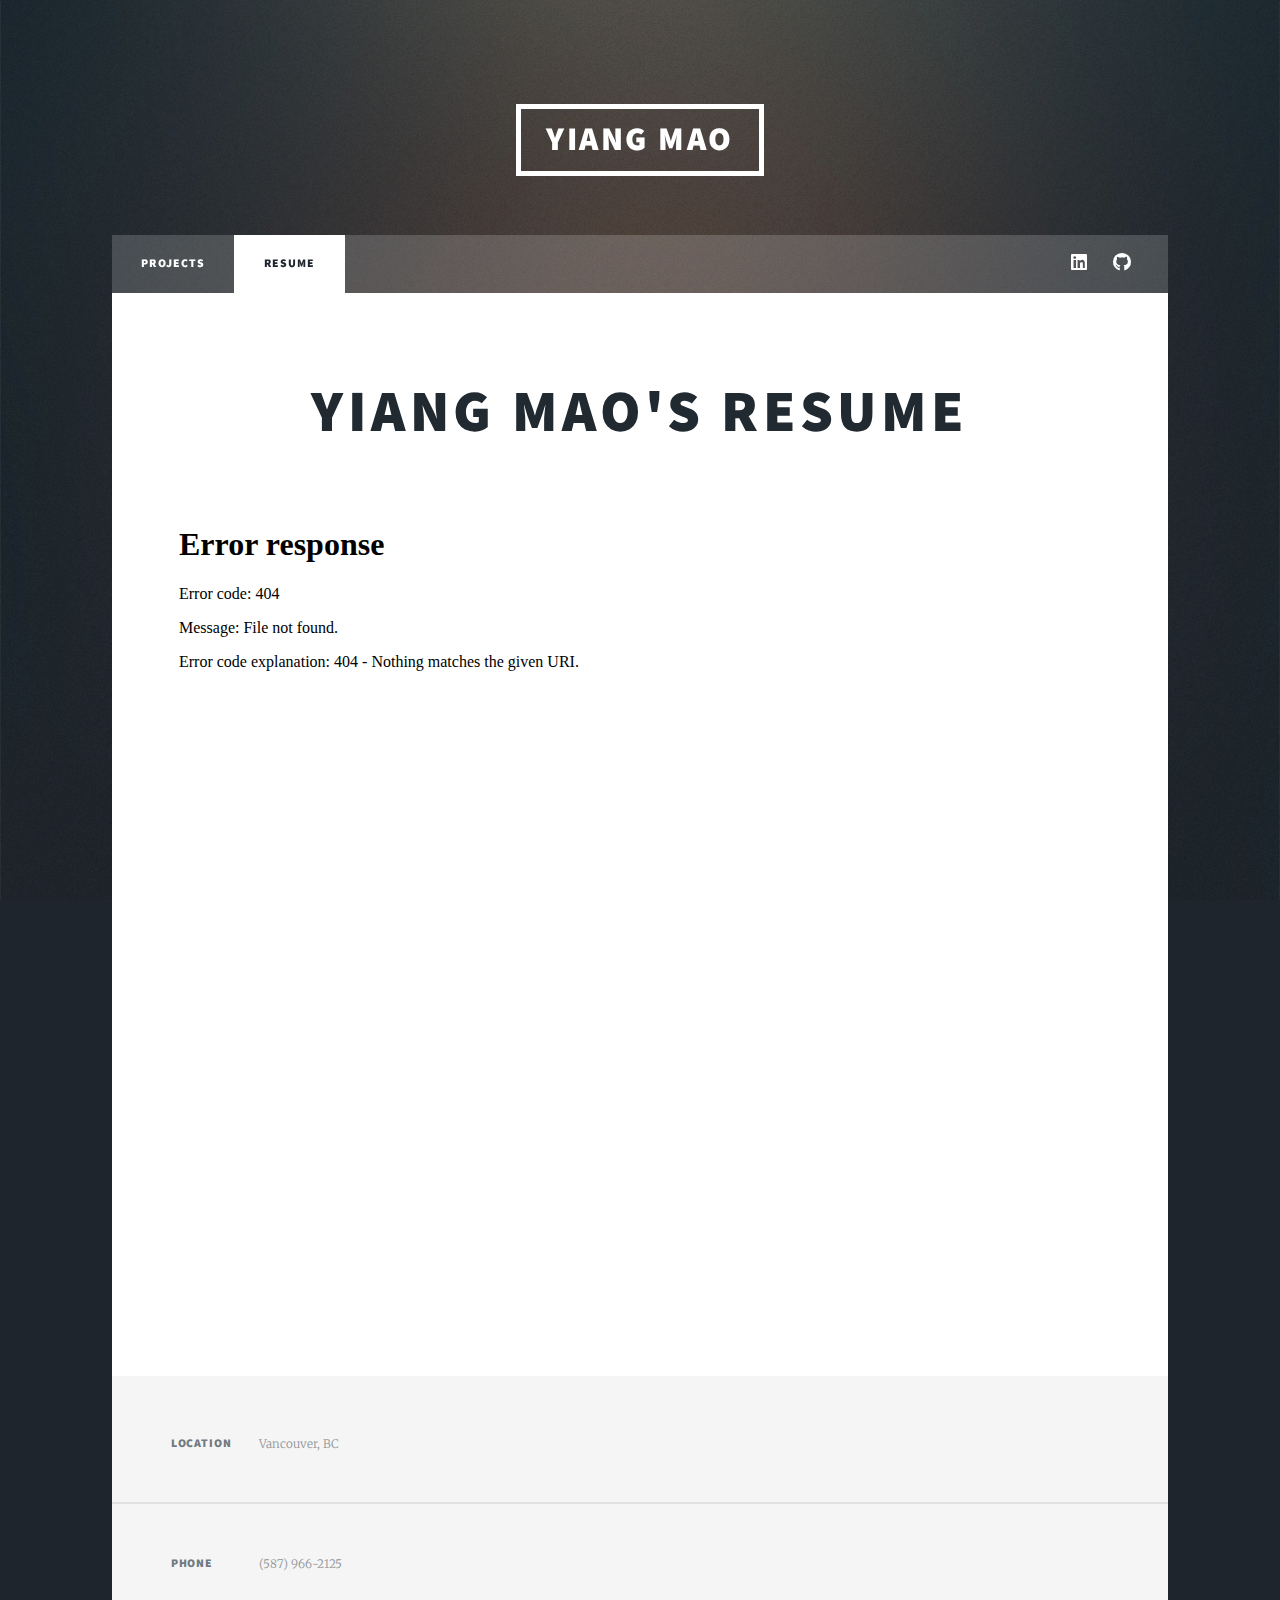
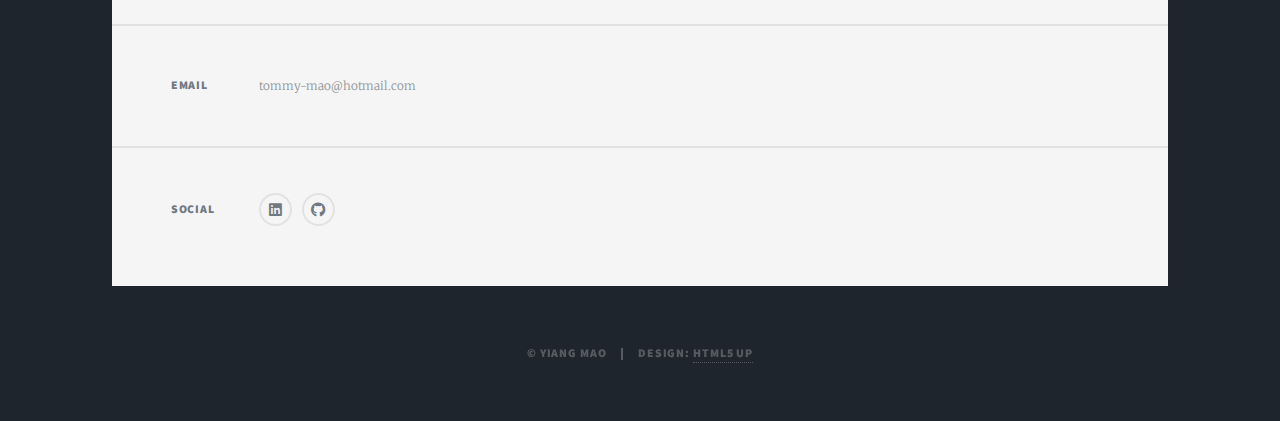
==== resume.html @ ccc2cb51 "Add files via upload" ====
<!DOCTYPE HTML>
<!--
	Massively by HTML5 UP
	html5up.net | @ajlkn
	Free for personal and commercial use under the CCA 3.0 license (html5up.net/license)
-->
<html>
	<head>
		<title>Generic Page - Massively by HTML5 UP</title>
		<meta charset="utf-8" />
		<meta name="viewport" content="width=device-width, initial-scale=1, user-scalable=no" />
		<link rel="stylesheet" href="assets/css/main.css" />
		<noscript><link rel="stylesheet" href="assets/css/noscript.css" /></noscript>
	</head>
	<body class="is-preload">

		<!-- Wrapper -->
			<div id="wrapper">

				<!-- Header -->
					<header id="header">
						<a href="index.html" class="logo">Yiang Mao</a>
					</header>

				<!-- Nav -->
					<nav id="nav">
						<ul class="links">
							<li><a href="index.html">Projects</a></li>
							<li class="active"><a href="resume.html">Resume</a></li>
						</ul>
						<ul class="icons">
							<li><a href="https://www.linkedin.com/in/yiang-mao-790b39203/" class="icon brands fa-linkedin"><span class="label">GitHub</span></a></li>
							<li><a href="https://github.com/yiangMao" class="icon brands fa-github"><span class="label">GitHub</span></a></li>
						</ul>
					</nav>

				<!-- Main -->
					<div id="main">

						<!-- Post -->
							<section class="post">
								<header class="major">
									<h1>Yiang Mao's Resume</h1>
								</header>
								<!-- <div class="image main"><img src="images/pic01.jpg" alt="" /></div> -->
								<iframe src="YiangMao's Resume.pdf" width="100%" height="800px">
								</iframe>
							</section>

					</div>

				<!-- Footer -->
					<footer id="footer">
						<section class="split contact">
							<section class="alt">
								<h3>Location</h3>
								<p>Vancouver, BC</p>
							</section>
							<section>
								<h3>Phone</h3>
								<p>(587) 966-2125</p>
							</section>
							<section>
								<h3>Email</h3>
								<p>tommy-mao@hotmail.com</p>
							</section>
							<section>
								<h3>Social</h3>
								<ul class="icons alt">
									<li><a href="https://www.linkedin.com/in/yiang-mao-790b39203/" class="icon brands alt fa-linkedin"><span class="label">GitHub</span></a></li>
									<li><a href="https://github.com/yiangMao" class="icon brands alt fa-github"><span class="label">GitHub</span></a></li>
								</ul>
							</section>
						</section>
					</footer>

				<!-- Copyright -->
					<div id="copyright">
						<ul><li>&copy; Yiang Mao</li><li>Design: <a href="https://html5up.net">HTML5 UP</a></li></ul>
					</div>

			</div>

		<!-- Scripts -->
			<script src="assets/js/jquery.min.js"></script>
			<script src="assets/js/jquery.scrollex.min.js"></script>
			<script src="assets/js/jquery.scrolly.min.js"></script>
			<script src="assets/js/browser.min.js"></script>
			<script src="assets/js/breakpoints.min.js"></script>
			<script src="assets/js/util.js"></script>
			<script src="assets/js/main.js"></script>

	</body>
</html>
---- assets/css/main.css ----
@import url(fontawesome-all.min.css);
@import url("https://fonts.googleapis.com/css?family=Merriweather:300,700,300italic,700italic|Source+Sans+Pro:900");

/*
	Massively by HTML5 UP
	html5up.net | @ajlkn
	Free for personal and commercial use under the CCA 3.0 license (html5up.net/license)
*/

html, body, div, span, applet, object,
iframe, h1, h2, h3, h4, h5, h6, p, blockquote,
pre, a, abbr, acronym, address, big, cite,
code, del, dfn, em, img, ins, kbd, q, s, samp,
small, strike, strong, sub, sup, tt, var, b,
u, i, center, dl, dt, dd, ol, ul, li, fieldset,
form, label, legend, table, caption, tbody,
tfoot, thead, tr, th, td, article, aside,
canvas, details, embed, figure, figcaption,
footer, header, hgroup, menu, nav, output, ruby,
section, summary, time, mark, audio, video {
	margin: 0;
	padding: 0;
	border: 0;
	font-size: 100%;
	font: inherit;
	vertical-align: baseline;}

article, aside, details, figcaption, figure,
footer, header, hgroup, menu, nav, section {
	display: block;}

body {
	line-height: 1;
}

ol, ul {
	list-style: none;
}

blockquote, q {
	quotes: none;
}

	blockquote:before, blockquote:after, q:before, q:after {
		content: '';
		content: none;
	}

table {
	border-collapse: collapse;
	border-spacing: 0;
}

body {
	-webkit-text-size-adjust: none;
}

mark {
	background-color: transparent;
	color: inherit;
}

input::-moz-focus-inner {
	border: 0;
	padding: 0;
}

input, select, textarea {
	-moz-appearance: none;
	-webkit-appearance: none;
	-ms-appearance: none;
	appearance: none;
}

/* Basic */

	@-ms-viewport {
		width: device-width;
	}

	body {
		-ms-overflow-style: scrollbar;
	}

	@media screen and (max-width: 480px) {

		html, body {
			min-width: 320px;
		}

	}

	html {
		box-sizing: border-box;
	}

	*, *:before, *:after {
		box-sizing: inherit;
	}

	body {
		background-color: #1e252d;
	}

		body.is-preload *, body.is-preload *:before, body.is-preload *:after {
			-moz-animation: none !important;
			-webkit-animation: none !important;
			-ms-animation: none !important;
			animation: none !important;
			-moz-transition: none !important;
			-webkit-transition: none !important;
			-ms-transition: none !important;
			transition: none !important;
		}

/* Type */

	html {
		font-size: 16pt;
	}

		@media screen and (max-width: 1680px) {

			html {
				font-size: 12pt;
			}

		}

		@media screen and (max-width: 1280px) {

			html {
				font-size: 11pt;
			}

		}

		@media screen and (max-width: 360px) {

			html {
				font-size: 10pt;
			}

		}

	body {
		color: #212931;
	}

	body, input, select, textarea {
		font-family: "Merriweather", Georgia, serif;
		font-weight: 300;
		font-size: 1rem;
		line-height: 2.375;
	}

	a {
		-moz-transition: color 0.2s ease-in-out, background-color 0.2s ease-in-out, border-color 0.2s ease-in-out, box-shadow 0.2s ease-in-out;
		-webkit-transition: color 0.2s ease-in-out, background-color 0.2s ease-in-out, border-color 0.2s ease-in-out, box-shadow 0.2s ease-in-out;
		-ms-transition: color 0.2s ease-in-out, background-color 0.2s ease-in-out, border-color 0.2s ease-in-out, box-shadow 0.2s ease-in-out;
		transition: color 0.2s ease-in-out, background-color 0.2s ease-in-out, border-color 0.2s ease-in-out, box-shadow 0.2s ease-in-out;
		border-bottom: dotted 1px;
		text-decoration: none;
	}

		a:hover {
			border-bottom-color: transparent;
		}

	strong, b {
		font-weight: 600;
	}

	em, i {
		font-style: italic;
	}

	p {
		text-align: justify;
		margin: 0 0 2rem 0;
	}

	h1, h2, h3, h4, h5, h6 {
		font-family: "Source Sans Pro", Helvetica, sans-serif;
		font-weight: 900;
		line-height: 1.5;
		letter-spacing: 0.075em;
		text-transform: uppercase;
		margin: 0 0 1rem 0;
	}

		h1 a, h2 a, h3 a, h4 a, h5 a, h6 a {
			border-bottom: 0;
			color: inherit;
			text-decoration: none;
		}

	h1 {
		font-size: 4rem;
		line-height: 1.1;
		margin: 0 0 2rem 0;
	}

	h2 {
		font-size: 1.75rem;
		line-height: 1.3;
		margin: 0 0 1.5rem 0;
	}

	h3 {
		font-size: 1.25rem;
		margin: 0 0 1.5rem 0;
	}

	h4 {
		font-size: 1rem;
	}

	h5 {
		font-size: 0.9rem;
	}

	h6 {
		font-size: 0.8rem;
	}

	sub {
		font-size: 0.8rem;
		position: relative;
		top: 0.5rem;
	}

	sup {
		font-size: 0.8rem;
		position: relative;
		top: -0.5rem;
	}

	blockquote {
		border-left: solid 4px;
		font-style: italic;
		margin: 0 0 2rem 0;
		padding: 0.5rem 0 0.5rem 2rem;
	}

	code {
		border: solid 2px;
		font-family: "Courier New", monospace;
		font-size: 0.9rem;
		margin: 0 0.25rem;
		padding: 0.25rem 0.65rem;
	}

	pre {
		-webkit-overflow-scrolling: touch;
		font-family: "Courier New", monospace;
		font-size: 0.9rem;
		margin: 0 0 2rem 0;
	}

		pre code {
			display: block;
			line-height: 1.75;
			padding: 1rem 1.5rem;
			overflow-x: auto;
		}

	hr {
		border: 0;
		border-bottom: solid 2px;
		margin: 3rem 0;
	}

		hr.major {
			margin: 5rem 0;
		}

	.align-left {
		text-align: left;
	}

	.align-center {
		text-align: center;
	}

	.align-right {
		text-align: right;
	}

	input, select, textarea {
		color: #212931;
	}

	a {
		color: #212931;
		border-bottom-color: rgba(33, 41, 49, 0.5);
	}

		a:hover {
			border-bottom-color: transparent;
			color: #18bfef !important;
		}

	strong, b {
		color: #212931;
	}

	h1, h2, h3, h4, h5, h6 {
		color: #212931;
	}

	blockquote {
		border-left-color: #eeeeee;
	}

	code {
		background: rgba(220, 220, 220, 0.25);
		border-color: #eeeeee;
	}

	hr {
		border-bottom-color: #eeeeee;
	}

/* Row */

	.row {
		display: flex;
		flex-wrap: wrap;
		box-sizing: border-box;
		align-items: stretch;
	}

		.row > * {
			box-sizing: border-box;
		}

		.row.gtr-uniform > * > :last-child {
			margin-bottom: 0;
		}

		.row.aln-left {
			justify-content: flex-start;
		}

		.row.aln-center {
			justify-content: center;
		}

		.row.aln-right {
			justify-content: flex-end;
		}

		.row.aln-top {
			align-items: flex-start;
		}

		.row.aln-middle {
			align-items: center;
		}

		.row.aln-bottom {
			align-items: flex-end;
		}

		.row > .imp {
			order: -1;
		}

		.row > .col-1 {
			width: 8.33333%;
		}

		.row > .off-1 {
			margin-left: 8.33333%;
		}

		.row > .col-2 {
			width: 16.66667%;
		}

		.row > .off-2 {
			margin-left: 16.66667%;
		}

		.row > .col-3 {
			width: 25%;
		}

		.row > .off-3 {
			margin-left: 25%;
		}

		.row > .col-4 {
			width: 33.33333%;
		}

		.row > .off-4 {
			margin-left: 33.33333%;
		}

		.row > .col-5 {
			width: 41.66667%;
		}

		.row > .off-5 {
			margin-left: 41.66667%;
		}

		.row > .col-6 {
			width: 50%;
		}

		.row > .off-6 {
			margin-left: 50%;
		}

		.row > .col-7 {
			width: 58.33333%;
		}

		.row > .off-7 {
			margin-left: 58.33333%;
		}

		.row > .col-8 {
			width: 66.66667%;
		}

		.row > .off-8 {
			margin-left: 66.66667%;
		}

		.row > .col-9 {
			width: 75%;
		}

		.row > .off-9 {
			margin-left: 75%;
		}

		.row > .col-10 {
			width: 83.33333%;
		}

		.row > .off-10 {
			margin-left: 83.33333%;
		}

		.row > .col-11 {
			width: 91.66667%;
		}

		.row > .off-11 {
			margin-left: 91.66667%;
		}

		.row > .col-12 {
			width: 100%;
		}

		.row > .off-12 {
			margin-left: 100%;
		}

		.row.gtr-0 {
			margin-top: 0;
			margin-left: 0rem;
		}

			.row.gtr-0 > * {
				padding: 0 0 0 0rem;
			}

			.row.gtr-0.gtr-uniform {
				margin-top: 0rem;
			}

				.row.gtr-0.gtr-uniform > * {
					padding-top: 0rem;
				}

		.row.gtr-25 {
			margin-top: 0;
			margin-left: -0.375rem;
		}

			.row.gtr-25 > * {
				padding: 0 0 0 0.375rem;
			}

			.row.gtr-25.gtr-uniform {
				margin-top: -0.375rem;
			}

				.row.gtr-25.gtr-uniform > * {
					padding-top: 0.375rem;
				}

		.row.gtr-50 {
			margin-top: 0;
			margin-left: -0.75rem;
		}

			.row.gtr-50 > * {
				padding: 0 0 0 0.75rem;
			}

			.row.gtr-50.gtr-uniform {
				margin-top: -0.75rem;
			}

				.row.gtr-50.gtr-uniform > * {
					padding-top: 0.75rem;
				}

		.row {
			margin-top: 0;
			margin-left: -1.5rem;
		}

			.row > * {
				padding: 0 0 0 1.5rem;
			}

			.row.gtr-uniform {
				margin-top: -1.5rem;
			}

				.row.gtr-uniform > * {
					padding-top: 1.5rem;
				}

		.row.gtr-150 {
			margin-top: 0;
			margin-left: -2.25rem;
		}

			.row.gtr-150 > * {
				padding: 0 0 0 2.25rem;
			}

			.row.gtr-150.gtr-uniform {
				margin-top: -2.25rem;
			}

				.row.gtr-150.gtr-uniform > * {
					padding-top: 2.25rem;
				}

		.row.gtr-200 {
			margin-top: 0;
			margin-left: -3rem;
		}

			.row.gtr-200 > * {
				padding: 0 0 0 3rem;
			}

			.row.gtr-200.gtr-uniform {
				margin-top: -3rem;
			}

				.row.gtr-200.gtr-uniform > * {
					padding-top: 3rem;
				}

		@media screen and (max-width: 1680px) {

			.row {
				display: flex;
				flex-wrap: wrap;
				box-sizing: border-box;
				align-items: stretch;
			}

				.row > * {
					box-sizing: border-box;
				}

				.row.gtr-uniform > * > :last-child {
					margin-bottom: 0;
				}

				.row.aln-left {
					justify-content: flex-start;
				}

				.row.aln-center {
					justify-content: center;
				}

				.row.aln-right {
					justify-content: flex-end;
				}

				.row.aln-top {
					align-items: flex-start;
				}

				.row.aln-middle {
					align-items: center;
				}

				.row.aln-bottom {
					align-items: flex-end;
				}

				.row > .imp-xlarge {
					order: -1;
				}

				.row > .col-1-xlarge {
					width: 8.33333%;
				}

				.row > .off-1-xlarge {
					margin-left: 8.33333%;
				}

				.row > .col-2-xlarge {
					width: 16.66667%;
				}

				.row > .off-2-xlarge {
					margin-left: 16.66667%;
				}

				.row > .col-3-xlarge {
					width: 25%;
				}

				.row > .off-3-xlarge {
					margin-left: 25%;
				}

				.row > .col-4-xlarge {
					width: 33.33333%;
				}

				.row > .off-4-xlarge {
					margin-left: 33.33333%;
				}

				.row > .col-5-xlarge {
					width: 41.66667%;
				}

				.row > .off-5-xlarge {
					margin-left: 41.66667%;
				}

				.row > .col-6-xlarge {
					width: 50%;
				}

				.row > .off-6-xlarge {
					margin-left: 50%;
				}

				.row > .col-7-xlarge {
					width: 58.33333%;
				}

				.row > .off-7-xlarge {
					margin-left: 58.33333%;
				}

				.row > .col-8-xlarge {
					width: 66.66667%;
				}

				.row > .off-8-xlarge {
					margin-left: 66.66667%;
				}

				.row > .col-9-xlarge {
					width: 75%;
				}

				.row > .off-9-xlarge {
					margin-left: 75%;
				}

				.row > .col-10-xlarge {
					width: 83.33333%;
				}

				.row > .off-10-xlarge {
					margin-left: 83.33333%;
				}

				.row > .col-11-xlarge {
					width: 91.66667%;
				}

				.row > .off-11-xlarge {
					margin-left: 91.66667%;
				}

				.row > .col-12-xlarge {
					width: 100%;
				}

				.row > .off-12-xlarge {
					margin-left: 100%;
				}

				.row.gtr-0 {
					margin-top: 0;
					margin-left: 0rem;
				}

					.row.gtr-0 > * {
						padding: 0 0 0 0rem;
					}

					.row.gtr-0.gtr-uniform {
						margin-top: 0rem;
					}

						.row.gtr-0.gtr-uniform > * {
							padding-top: 0rem;
						}

				.row.gtr-25 {
					margin-top: 0;
					margin-left: -0.375rem;
				}

					.row.gtr-25 > * {
						padding: 0 0 0 0.375rem;
					}

					.row.gtr-25.gtr-uniform {
						margin-top: -0.375rem;
					}

						.row.gtr-25.gtr-uniform > * {
							padding-top: 0.375rem;
						}

				.row.gtr-50 {
					margin-top: 0;
					margin-left: -0.75rem;
				}

					.row.gtr-50 > * {
						padding: 0 0 0 0.75rem;
					}

					.row.gtr-50.gtr-uniform {
						margin-top: -0.75rem;
					}

						.row.gtr-50.gtr-uniform > * {
							padding-top: 0.75rem;
						}

				.row {
					margin-top: 0;
					margin-left: -1.5rem;
				}

					.row > * {
						padding: 0 0 0 1.5rem;
					}

					.row.gtr-uniform {
						margin-top: -1.5rem;
					}

						.row.gtr-uniform > * {
							padding-top: 1.5rem;
						}

				.row.gtr-150 {
					margin-top: 0;
					margin-left: -2.25rem;
				}

					.row.gtr-150 > * {
						padding: 0 0 0 2.25rem;
					}

					.row.gtr-150.gtr-uniform {
						margin-top: -2.25rem;
					}

						.row.gtr-150.gtr-uniform > * {
							padding-top: 2.25rem;
						}

				.row.gtr-200 {
					margin-top: 0;
					margin-left: -3rem;
				}

					.row.gtr-200 > * {
						padding: 0 0 0 3rem;
					}

					.row.gtr-200.gtr-uniform {
						margin-top: -3rem;
					}

						.row.gtr-200.gtr-uniform > * {
							padding-top: 3rem;
						}

		}

		@media screen and (max-width: 1280px) {

			.row {
				display: flex;
				flex-wrap: wrap;
				box-sizing: border-box;
				align-items: stretch;
			}

				.row > * {
					box-sizing: border-box;
				}

				.row.gtr-uniform > * > :last-child {
					margin-bottom: 0;
				}

				.row.aln-left {
					justify-content: flex-start;
				}

				.row.aln-center {
					justify-content: center;
				}

				.row.aln-right {
					justify-content: flex-end;
				}

				.row.aln-top {
					align-items: flex-start;
				}

				.row.aln-middle {
					align-items: center;
				}

				.row.aln-bottom {
					align-items: flex-end;
				}

				.row > .imp-large {
					order: -1;
				}

				.row > .col-1-large {
					width: 8.33333%;
				}

				.row > .off-1-large {
					margin-left: 8.33333%;
				}

				.row > .col-2-large {
					width: 16.66667%;
				}

				.row > .off-2-large {
					margin-left: 16.66667%;
				}

				.row > .col-3-large {
					width: 25%;
				}

				.row > .off-3-large {
					margin-left: 25%;
				}

				.row > .col-4-large {
					width: 33.33333%;
				}

				.row > .off-4-large {
					margin-left: 33.33333%;
				}

				.row > .col-5-large {
					width: 41.66667%;
				}

				.row > .off-5-large {
					margin-left: 41.66667%;
				}

				.row > .col-6-large {
					width: 50%;
				}

				.row > .off-6-large {
					margin-left: 50%;
				}

				.row > .col-7-large {
					width: 58.33333%;
				}

				.row > .off-7-large {
					margin-left: 58.33333%;
				}

				.row > .col-8-large {
					width: 66.66667%;
				}

				.row > .off-8-large {
					margin-left: 66.66667%;
				}

				.row > .col-9-large {
					width: 75%;
				}

				.row > .off-9-large {
					margin-left: 75%;
				}

				.row > .col-10-large {
					width: 83.33333%;
				}

				.row > .off-10-large {
					margin-left: 83.33333%;
				}

				.row > .col-11-large {
					width: 91.66667%;
				}

				.row > .off-11-large {
					margin-left: 91.66667%;
				}

				.row > .col-12-large {
					width: 100%;
				}

				.row > .off-12-large {
					margin-left: 100%;
				}

				.row.gtr-0 {
					margin-top: 0;
					margin-left: 0rem;
				}

					.row.gtr-0 > * {
						padding: 0 0 0 0rem;
					}

					.row.gtr-0.gtr-uniform {
						margin-top: 0rem;
					}

						.row.gtr-0.gtr-uniform > * {
							padding-top: 0rem;
						}

				.row.gtr-25 {
					margin-top: 0;
					margin-left: -0.375rem;
				}

					.row.gtr-25 > * {
						padding: 0 0 0 0.375rem;
					}

					.row.gtr-25.gtr-uniform {
						margin-top: -0.375rem;
					}

						.row.gtr-25.gtr-uniform > * {
							padding-top: 0.375rem;
						}

				.row.gtr-50 {
					margin-top: 0;
					margin-left: -0.75rem;
				}

					.row.gtr-50 > * {
						padding: 0 0 0 0.75rem;
					}

					.row.gtr-50.gtr-uniform {
						margin-top: -0.75rem;
					}

						.row.gtr-50.gtr-uniform > * {
							padding-top: 0.75rem;
						}

				.row {
					margin-top: 0;
					margin-left: -1.5rem;
				}

					.row > * {
						padding: 0 0 0 1.5rem;
					}

					.row.gtr-uniform {
						margin-top: -1.5rem;
					}

						.row.gtr-uniform > * {
							padding-top: 1.5rem;
						}

				.row.gtr-150 {
					margin-top: 0;
					margin-left: -2.25rem;
				}

					.row.gtr-150 > * {
						padding: 0 0 0 2.25rem;
					}

					.row.gtr-150.gtr-uniform {
						margin-top: -2.25rem;
					}

						.row.gtr-150.gtr-uniform > * {
							padding-top: 2.25rem;
						}

				.row.gtr-200 {
					margin-top: 0;
					margin-left: -3rem;
				}

					.row.gtr-200 > * {
						padding: 0 0 0 3rem;
					}

					.row.gtr-200.gtr-uniform {
						margin-top: -3rem;
					}

						.row.gtr-200.gtr-uniform > * {
							padding-top: 3rem;
						}

		}

		@media screen and (max-width: 980px) {

			.row {
				display: flex;
				flex-wrap: wrap;
				box-sizing: border-box;
				align-items: stretch;
			}

				.row > * {
					box-sizing: border-box;
				}

				.row.gtr-uniform > * > :last-child {
					margin-bottom: 0;
				}

				.row.aln-left {
					justify-content: flex-start;
				}

				.row.aln-center {
					justify-content: center;
				}

				.row.aln-right {
					justify-content: flex-end;
				}

				.row.aln-top {
					align-items: flex-start;
				}

				.row.aln-middle {
					align-items: center;
				}

				.row.aln-bottom {
					align-items: flex-end;
				}

				.row > .imp-medium {
					order: -1;
				}

				.row > .col-1-medium {
					width: 8.33333%;
				}

				.row > .off-1-medium {
					margin-left: 8.33333%;
				}

				.row > .col-2-medium {
					width: 16.66667%;
				}

				.row > .off-2-medium {
					margin-left: 16.66667%;
				}

				.row > .col-3-medium {
					width: 25%;
				}

				.row > .off-3-medium {
					margin-left: 25%;
				}

				.row > .col-4-medium {
					width: 33.33333%;
				}

				.row > .off-4-medium {
					margin-left: 33.33333%;
				}

				.row > .col-5-medium {
					width: 41.66667%;
				}

				.row > .off-5-medium {
					margin-left: 41.66667%;
				}

				.row > .col-6-medium {
					width: 50%;
				}

				.row > .off-6-medium {
					margin-left: 50%;
				}

				.row > .col-7-medium {
					width: 58.33333%;
				}

				.row > .off-7-medium {
					margin-left: 58.33333%;
				}

				.row > .col-8-medium {
					width: 66.66667%;
				}

				.row > .off-8-medium {
					margin-left: 66.66667%;
				}

				.row > .col-9-medium {
					width: 75%;
				}

				.row > .off-9-medium {
					margin-left: 75%;
				}

				.row > .col-10-medium {
					width: 83.33333%;
				}

				.row > .off-10-medium {
					margin-left: 83.33333%;
				}

				.row > .col-11-medium {
					width: 91.66667%;
				}

				.row > .off-11-medium {
					margin-left: 91.66667%;
				}

				.row > .col-12-medium {
					width: 100%;
				}

				.row > .off-12-medium {
					margin-left: 100%;
				}

				.row.gtr-0 {
					margin-top: 0;
					margin-left: 0rem;
				}

					.row.gtr-0 > * {
						padding: 0 0 0 0rem;
					}

					.row.gtr-0.gtr-uniform {
						margin-top: 0rem;
					}

						.row.gtr-0.gtr-uniform > * {
							padding-top: 0rem;
						}

				.row.gtr-25 {
					margin-top: 0;
					margin-left: -0.375rem;
				}

					.row.gtr-25 > * {
						padding: 0 0 0 0.375rem;
					}

					.row.gtr-25.gtr-uniform {
						margin-top: -0.375rem;
					}

						.row.gtr-25.gtr-uniform > * {
							padding-top: 0.375rem;
						}

				.row.gtr-50 {
					margin-top: 0;
					margin-left: -0.75rem;
				}

					.row.gtr-50 > * {
						padding: 0 0 0 0.75rem;
					}

					.row.gtr-50.gtr-uniform {
						margin-top: -0.75rem;
					}

						.row.gtr-50.gtr-uniform > * {
							padding-top: 0.75rem;
						}

				.row {
					margin-top: 0;
					margin-left: -1.5rem;
				}

					.row > * {
						padding: 0 0 0 1.5rem;
					}

					.row.gtr-uniform {
						margin-top: -1.5rem;
					}

						.row.gtr-uniform > * {
							padding-top: 1.5rem;
						}

				.row.gtr-150 {
					margin-top: 0;
					margin-left: -2.25rem;
				}

					.row.gtr-150 > * {
						padding: 0 0 0 2.25rem;
					}

					.row.gtr-150.gtr-uniform {
						margin-top: -2.25rem;
					}

						.row.gtr-150.gtr-uniform > * {
							padding-top: 2.25rem;
						}

				.row.gtr-200 {
					margin-top: 0;
					margin-left: -3rem;
				}

					.row.gtr-200 > * {
						padding: 0 0 0 3rem;
					}

					.row.gtr-200.gtr-uniform {
						margin-top: -3rem;
					}

						.row.gtr-200.gtr-uniform > * {
							padding-top: 3rem;
						}

		}

		@media screen and (max-width: 736px) {

			.row {
				display: flex;
				flex-wrap: wrap;
				box-sizing: border-box;
				align-items: stretch;
			}

				.row > * {
					box-sizing: border-box;
				}

				.row.gtr-uniform > * > :last-child {
					margin-bottom: 0;
				}

				.row.aln-left {
					justify-content: flex-start;
				}

				.row.aln-center {
					justify-content: center;
				}

				.row.aln-right {
					justify-content: flex-end;
				}

				.row.aln-top {
					align-items: flex-start;
				}

				.row.aln-middle {
					align-items: center;
				}

				.row.aln-bottom {
					align-items: flex-end;
				}

				.row > .imp-small {
					order: -1;
				}

				.row > .col-1-small {
					width: 8.33333%;
				}

				.row > .off-1-small {
					margin-left: 8.33333%;
				}

				.row > .col-2-small {
					width: 16.66667%;
				}

				.row > .off-2-small {
					margin-left: 16.66667%;
				}

				.row > .col-3-small {
					width: 25%;
				}

				.row > .off-3-small {
					margin-left: 25%;
				}

				.row > .col-4-small {
					width: 33.33333%;
				}

				.row > .off-4-small {
					margin-left: 33.33333%;
				}

				.row > .col-5-small {
					width: 41.66667%;
				}

				.row > .off-5-small {
					margin-left: 41.66667%;
				}

				.row > .col-6-small {
					width: 50%;
				}

				.row > .off-6-small {
					margin-left: 50%;
				}

				.row > .col-7-small {
					width: 58.33333%;
				}

				.row > .off-7-small {
					margin-left: 58.33333%;
				}

				.row > .col-8-small {
					width: 66.66667%;
				}

				.row > .off-8-small {
					margin-left: 66.66667%;
				}

				.row > .col-9-small {
					width: 75%;
				}

				.row > .off-9-small {
					margin-left: 75%;
				}

				.row > .col-10-small {
					width: 83.33333%;
				}

				.row > .off-10-small {
					margin-left: 83.33333%;
				}

				.row > .col-11-small {
					width: 91.66667%;
				}

				.row > .off-11-small {
					margin-left: 91.66667%;
				}

				.row > .col-12-small {
					width: 100%;
				}

				.row > .off-12-small {
					margin-left: 100%;
				}

				.row.gtr-0 {
					margin-top: 0;
					margin-left: 0rem;
				}

					.row.gtr-0 > * {
						padding: 0 0 0 0rem;
					}

					.row.gtr-0.gtr-uniform {
						margin-top: 0rem;
					}

						.row.gtr-0.gtr-uniform > * {
							padding-top: 0rem;
						}

				.row.gtr-25 {
					margin-top: 0;
					margin-left: -0.375rem;
				}

					.row.gtr-25 > * {
						padding: 0 0 0 0.375rem;
					}

					.row.gtr-25.gtr-uniform {
						margin-top: -0.375rem;
					}

						.row.gtr-25.gtr-uniform > * {
							padding-top: 0.375rem;
						}

				.row.gtr-50 {
					margin-top: 0;
					margin-left: -0.75rem;
				}

					.row.gtr-50 > * {
						padding: 0 0 0 0.75rem;
					}

					.row.gtr-50.gtr-uniform {
						margin-top: -0.75rem;
					}

						.row.gtr-50.gtr-uniform > * {
							padding-top: 0.75rem;
						}

				.row {
					margin-top: 0;
					margin-left: -1.5rem;
				}

					.row > * {
						padding: 0 0 0 1.5rem;
					}

					.row.gtr-uniform {
						margin-top: -1.5rem;
					}

						.row.gtr-uniform > * {
							padding-top: 1.5rem;
						}

				.row.gtr-150 {
					margin-top: 0;
					margin-left: -2.25rem;
				}

					.row.gtr-150 > * {
						padding: 0 0 0 2.25rem;
					}

					.row.gtr-150.gtr-uniform {
						margin-top: -2.25rem;
					}

						.row.gtr-150.gtr-uniform > * {
							padding-top: 2.25rem;
						}

				.row.gtr-200 {
					margin-top: 0;
					margin-left: -3rem;
				}

					.row.gtr-200 > * {
						padding: 0 0 0 3rem;
					}

					.row.gtr-200.gtr-uniform {
						margin-top: -3rem;
					}

						.row.gtr-200.gtr-uniform > * {
							padding-top: 3rem;
						}

		}

		@media screen and (max-width: 480px) {

			.row {
				display: flex;
				flex-wrap: wrap;
				box-sizing: border-box;
				align-items: stretch;
			}

				.row > * {
					box-sizing: border-box;
				}

				.row.gtr-uniform > * > :last-child {
					margin-bottom: 0;
				}

				.row.aln-left {
					justify-content: flex-start;
				}

				.row.aln-center {
					justify-content: center;
				}

				.row.aln-right {
					justify-content: flex-end;
				}

				.row.aln-top {
					align-items: flex-start;
				}

				.row.aln-middle {
					align-items: center;
				}

				.row.aln-bottom {
					align-items: flex-end;
				}

				.row > .imp-xsmall {
					order: -1;
				}

				.row > .col-1-xsmall {
					width: 8.33333%;
				}

				.row > .off-1-xsmall {
					margin-left: 8.33333%;
				}

				.row > .col-2-xsmall {
					width: 16.66667%;
				}

				.row > .off-2-xsmall {
					margin-left: 16.66667%;
				}

				.row > .col-3-xsmall {
					width: 25%;
				}

				.row > .off-3-xsmall {
					margin-left: 25%;
				}

				.row > .col-4-xsmall {
					width: 33.33333%;
				}

				.row > .off-4-xsmall {
					margin-left: 33.33333%;
				}

				.row > .col-5-xsmall {
					width: 41.66667%;
				}

				.row > .off-5-xsmall {
					margin-left: 41.66667%;
				}

				.row > .col-6-xsmall {
					width: 50%;
				}

				.row > .off-6-xsmall {
					margin-left: 50%;
				}

				.row > .col-7-xsmall {
					width: 58.33333%;
				}

				.row > .off-7-xsmall {
					margin-left: 58.33333%;
				}

				.row > .col-8-xsmall {
					width: 66.66667%;
				}

				.row > .off-8-xsmall {
					margin-left: 66.66667%;
				}

				.row > .col-9-xsmall {
					width: 75%;
				}

				.row > .off-9-xsmall {
					margin-left: 75%;
				}

				.row > .col-10-xsmall {
					width: 83.33333%;
				}

				.row > .off-10-xsmall {
					margin-left: 83.33333%;
				}

				.row > .col-11-xsmall {
					width: 91.66667%;
				}

				.row > .off-11-xsmall {
					margin-left: 91.66667%;
				}

				.row > .col-12-xsmall {
					width: 100%;
				}

				.row > .off-12-xsmall {
					margin-left: 100%;
				}

				.row.gtr-0 {
					margin-top: 0;
					margin-left: 0rem;
				}

					.row.gtr-0 > * {
						padding: 0 0 0 0rem;
					}

					.row.gtr-0.gtr-uniform {
						margin-top: 0rem;
					}

						.row.gtr-0.gtr-uniform > * {
							padding-top: 0rem;
						}

				.row.gtr-25 {
					margin-top: 0;
					margin-left: -0.375rem;
				}

					.row.gtr-25 > * {
						padding: 0 0 0 0.375rem;
					}

					.row.gtr-25.gtr-uniform {
						margin-top: -0.375rem;
					}

						.row.gtr-25.gtr-uniform > * {
							padding-top: 0.375rem;
						}

				.row.gtr-50 {
					margin-top: 0;
					margin-left: -0.75rem;
				}

					.row.gtr-50 > * {
						padding: 0 0 0 0.75rem;
					}

					.row.gtr-50.gtr-uniform {
						margin-top: -0.75rem;
					}

						.row.gtr-50.gtr-uniform > * {
							padding-top: 0.75rem;
						}

				.row {
					margin-top: 0;
					margin-left: -1.5rem;
				}

					.row > * {
						padding: 0 0 0 1.5rem;
					}

					.row.gtr-uniform {
						margin-top: -1.5rem;
					}

						.row.gtr-uniform > * {
							padding-top: 1.5rem;
						}

				.row.gtr-150 {
					margin-top: 0;
					margin-left: -2.25rem;
				}

					.row.gtr-150 > * {
						padding: 0 0 0 2.25rem;
					}

					.row.gtr-150.gtr-uniform {
						margin-top: -2.25rem;
					}

						.row.gtr-150.gtr-uniform > * {
							padding-top: 2.25rem;
						}

				.row.gtr-200 {
					margin-top: 0;
					margin-left: -3rem;
				}

					.row.gtr-200 > * {
						padding: 0 0 0 3rem;
					}

					.row.gtr-200.gtr-uniform {
						margin-top: -3rem;
					}

						.row.gtr-200.gtr-uniform > * {
							padding-top: 3rem;
						}

		}

		@media screen and (max-width: 360px) {

			.row {
				display: flex;
				flex-wrap: wrap;
				box-sizing: border-box;
				align-items: stretch;
			}

				.row > * {
					box-sizing: border-box;
				}

				.row.gtr-uniform > * > :last-child {
					margin-bottom: 0;
				}

				.row.aln-left {
					justify-content: flex-start;
				}

				.row.aln-center {
					justify-content: center;
				}

				.row.aln-right {
					justify-content: flex-end;
				}

				.row.aln-top {
					align-items: flex-start;
				}

				.row.aln-middle {
					align-items: center;
				}

				.row.aln-bottom {
					align-items: flex-end;
				}

				.row > .imp-xxsmall {
					order: -1;
				}

				.row > .col-1-xxsmall {
					width: 8.33333%;
				}

				.row > .off-1-xxsmall {
					margin-left: 8.33333%;
				}

				.row > .col-2-xxsmall {
					width: 16.66667%;
				}

				.row > .off-2-xxsmall {
					margin-left: 16.66667%;
				}

				.row > .col-3-xxsmall {
					width: 25%;
				}

				.row > .off-3-xxsmall {
					margin-left: 25%;
				}

				.row > .col-4-xxsmall {
					width: 33.33333%;
				}

				.row > .off-4-xxsmall {
					margin-left: 33.33333%;
				}

				.row > .col-5-xxsmall {
					width: 41.66667%;
				}

				.row > .off-5-xxsmall {
					margin-left: 41.66667%;
				}

				.row > .col-6-xxsmall {
					width: 50%;
				}

				.row > .off-6-xxsmall {
					margin-left: 50%;
				}

				.row > .col-7-xxsmall {
					width: 58.33333%;
				}

				.row > .off-7-xxsmall {
					margin-left: 58.33333%;
				}

				.row > .col-8-xxsmall {
					width: 66.66667%;
				}

				.row > .off-8-xxsmall {
					margin-left: 66.66667%;
				}

				.row > .col-9-xxsmall {
					width: 75%;
				}

				.row > .off-9-xxsmall {
					margin-left: 75%;
				}

				.row > .col-10-xxsmall {
					width: 83.33333%;
				}

				.row > .off-10-xxsmall {
					margin-left: 83.33333%;
				}

				.row > .col-11-xxsmall {
					width: 91.66667%;
				}

				.row > .off-11-xxsmall {
					margin-left: 91.66667%;
				}

				.row > .col-12-xxsmall {
					width: 100%;
				}

				.row > .off-12-xxsmall {
					margin-left: 100%;
				}

				.row.gtr-0 {
					margin-top: 0;
					margin-left: 0rem;
				}

					.row.gtr-0 > * {
						padding: 0 0 0 0rem;
					}

					.row.gtr-0.gtr-uniform {
						margin-top: 0rem;
					}

						.row.gtr-0.gtr-uniform > * {
							padding-top: 0rem;
						}

				.row.gtr-25 {
					margin-top: 0;
					margin-left: -0.375rem;
				}

					.row.gtr-25 > * {
						padding: 0 0 0 0.375rem;
					}

					.row.gtr-25.gtr-uniform {
						margin-top: -0.375rem;
					}

						.row.gtr-25.gtr-uniform > * {
							padding-top: 0.375rem;
						}

				.row.gtr-50 {
					margin-top: 0;
					margin-left: -0.75rem;
				}

					.row.gtr-50 > * {
						padding: 0 0 0 0.75rem;
					}

					.row.gtr-50.gtr-uniform {
						margin-top: -0.75rem;
					}

						.row.gtr-50.gtr-uniform > * {
							padding-top: 0.75rem;
						}

				.row {
					margin-top: 0;
					margin-left: -1.5rem;
				}

					.row > * {
						padding: 0 0 0 1.5rem;
					}

					.row.gtr-uniform {
						margin-top: -1.5rem;
					}

						.row.gtr-uniform > * {
							padding-top: 1.5rem;
						}

				.row.gtr-150 {
					margin-top: 0;
					margin-left: -2.25rem;
				}

					.row.gtr-150 > * {
						padding: 0 0 0 2.25rem;
					}

					.row.gtr-150.gtr-uniform {
						margin-top: -2.25rem;
					}

						.row.gtr-150.gtr-uniform > * {
							padding-top: 2.25rem;
						}

				.row.gtr-200 {
					margin-top: 0;
					margin-left: -3rem;
				}

					.row.gtr-200 > * {
						padding: 0 0 0 3rem;
					}

					.row.gtr-200.gtr-uniform {
						margin-top: -3rem;
					}

						.row.gtr-200.gtr-uniform > * {
							padding-top: 3rem;
						}

		}

/* Box */

	.box {
		border: solid 2px;
		margin-bottom: 2rem;
		padding: 1.5rem;
	}

		.box > :last-child,
		.box > :last-child > :last-child,
		.box > :last-child > :last-child > :last-child {
			margin-bottom: 0;
		}

		.box.alt {
			border: 0;
			border-radius: 0;
			padding: 0;
		}

	.box {
		border-color: #eeeeee;
	}

/* Button */

	input[type="submit"],
	input[type="reset"],
	input[type="button"],
	button,
	.button {
		-moz-appearance: none;
		-webkit-appearance: none;
		-ms-appearance: none;
		appearance: none;
		-moz-transition: background-color 0.2s ease-in-out, box-shadow 0.2s ease-in-out, color 0.2s ease-in-out;
		-webkit-transition: background-color 0.2s ease-in-out, box-shadow 0.2s ease-in-out, color 0.2s ease-in-out;
		-ms-transition: background-color 0.2s ease-in-out, box-shadow 0.2s ease-in-out, color 0.2s ease-in-out;
		transition: background-color 0.2s ease-in-out, box-shadow 0.2s ease-in-out, color 0.2s ease-in-out;
		border: 0;
		border-radius: 0;
		cursor: pointer;
		display: inline-block;
		font-family: "Source Sans Pro", Helvetica, sans-serif;
		font-size: 0.8rem;
		font-weight: 900;
		letter-spacing: 0.075em;
		height: 3rem;
		line-height: 3rem;
		padding: 0 2rem;
		text-align: center;
		text-decoration: none;
		text-transform: uppercase;
		white-space: nowrap;
	}

		input[type="submit"].icon:before,
		input[type="reset"].icon:before,
		input[type="button"].icon:before,
		button.icon:before,
		.button.icon:before {
			margin-right: 0.5rem;
		}

		input[type="submit"].icon.solo,
		input[type="reset"].icon.solo,
		input[type="button"].icon.solo,
		button.icon.solo,
		.button.icon.solo {
			position: relative;
			width: 4rem;
			height: 4rem;
			line-height: 4rem;
			border-radius: 4rem;
			text-indent: 4rem;
			overflow: hidden;
			padding: 0;
			white-space: nowrap;
		}

			input[type="submit"].icon.solo:before,
			input[type="reset"].icon.solo:before,
			input[type="button"].icon.solo:before,
			button.icon.solo:before,
			.button.icon.solo:before {
				position: absolute;
				display: block;
				top: 0;
				left: 0;
				width: inherit;
				height: inherit;
				line-height: inherit;
				font-size: 1.25rem;
				margin-right: 0;
				text-align: center;
				text-indent: 0;
			}

		input[type="submit"].fit,
		input[type="reset"].fit,
		input[type="button"].fit,
		button.fit,
		.button.fit {
			width: 100%;
		}

		input[type="submit"].small,
		input[type="reset"].small,
		input[type="button"].small,
		button.small,
		.button.small {
			font-size: 0.7rem;
			height: 2.5rem;
			line-height: 2.5rem;
			padding: 0 1.5rem;
		}

		input[type="submit"].large,
		input[type="reset"].large,
		input[type="button"].large,
		button.large,
		.button.large {
			font-size: 0.9rem;
			height: 3.5rem;
			line-height: 3.5rem;
			padding: 0 2.75rem;
		}

		@media screen and (max-width: 980px) {

			input[type="submit"],
			input[type="reset"],
			input[type="button"],
			button,
			.button {
				font-size: 0.9rem;
				height: 3.25rem;
				line-height: 3.25rem;
			}

				input[type="submit"].large,
				input[type="reset"].large,
				input[type="button"].large,
				button.large,
				.button.large {
					font-size: 1rem;
					height: 3.75rem;
					line-height: 3.75rem;
				}

		}

		input[type="submit"].disabled, input[type="submit"]:disabled,
		input[type="reset"].disabled,
		input[type="reset"]:disabled,
		input[type="button"].disabled,
		input[type="button"]:disabled,
		button.disabled,
		button:disabled,
		.button.disabled,
		.button:disabled {
			pointer-events: none;
			opacity: 0.25;
		}

	input[type="submit"],
	input[type="reset"],
	input[type="button"],
	button,
	.button {
		background-color: transparent;
		box-shadow: inset 0 0 0 2px #212931;
		color: #212931 !important;
	}

		input[type="submit"]:hover,
		input[type="reset"]:hover,
		input[type="button"]:hover,
		button:hover,
		.button:hover {
			box-shadow: inset 0 0 0 2px #18bfef;
			color: #18bfef !important;
		}

		input[type="submit"].primary,
		input[type="reset"].primary,
		input[type="button"].primary,
		button.primary,
		.button.primary {
			background-color: #212931;
			box-shadow: none;
			color: #ffffff !important;
		}

			input[type="submit"].primary:hover,
			input[type="reset"].primary:hover,
			input[type="button"].primary:hover,
			button.primary:hover,
			.button.primary:hover {
				background-color: #18bfef;
			}

/* Form */

	form {
		margin: 0 0 2rem 0;
	}

		form > :last-child {
			margin-bottom: 0;
		}

		form > .fields {
			display: -moz-flex;
			display: -webkit-flex;
			display: -ms-flex;
			display: flex;
			-moz-flex-wrap: wrap;
			-webkit-flex-wrap: wrap;
			-ms-flex-wrap: wrap;
			flex-wrap: wrap;
			width: calc(100% + 3rem);
			margin: -1.5rem 0 2rem -1.5rem;
		}

			form > .fields > .field {
				-moz-flex-grow: 0;
				-webkit-flex-grow: 0;
				-ms-flex-grow: 0;
				flex-grow: 0;
				-moz-flex-shrink: 0;
				-webkit-flex-shrink: 0;
				-ms-flex-shrink: 0;
				flex-shrink: 0;
				padding: 1.5rem 0 0 1.5rem;
				width: calc(100% - 1.5rem);
			}

				form > .fields > .field.half {
					width: calc(50% - 0.75rem);
				}

				form > .fields > .field.third {
					width: calc(100%/3 - 0.5rem);
				}

				form > .fields > .field.quarter {
					width: calc(25% - 0.375rem);
				}

		@media screen and (max-width: 480px) {

			form > .fields {
				width: calc(100% + 3rem);
				margin: -1.5rem 0 2rem -1.5rem;
			}

				form > .fields > .field {
					padding: 1.5rem 0 0 1.5rem;
					width: calc(100% - 1.5rem);
				}

					form > .fields > .field.half {
						width: calc(100% - 1.5rem);
					}

					form > .fields > .field.third {
						width: calc(100% - 1.5rem);
					}

					form > .fields > .field.quarter {
						width: calc(100% - 1.5rem);
					}

		}

	label {
		display: block;
		font-family: "Source Sans Pro", Helvetica, sans-serif;
		font-weight: 900;
		line-height: 1.5;
		letter-spacing: 0.075em;
		font-size: 0.8rem;
		text-transform: uppercase;
		margin: 0 0 0.75rem 0;
	}

		@media screen and (max-width: 980px) {

			label {
				font-size: 0.9rem;
			}

		}

	input[type="text"],
	input[type="password"],
	input[type="email"],
	select,
	textarea {
		-moz-appearance: none;
		-webkit-appearance: none;
		-ms-appearance: none;
		appearance: none;
		background: transparent;
		border-radius: 0;
		border: solid 2px;
		color: inherit;
		display: block;
		outline: 0;
		padding: 0 1rem;
		text-decoration: none;
		width: 100%;
	}

		input[type="text"]:invalid,
		input[type="password"]:invalid,
		input[type="email"]:invalid,
		select:invalid,
		textarea:invalid {
			box-shadow: none;
		}

	select {
		background-size: 1.25rem;
		background-repeat: no-repeat;
		background-position: calc(100% - 1rem) center;
		height: 3rem;
		padding-right: 3rem;
		text-overflow: ellipsis;
	}

		select:focus::-ms-value {
			background-color: transparent;
		}

		select::-ms-expand {
			display: none;
		}

	input[type="text"],
	input[type="password"],
	input[type="email"],
	select {
		height: 3rem;
	}

	textarea {
		padding: 0.75rem 1rem;
	}

	input[type="checkbox"],
	input[type="radio"] {
		-moz-appearance: none;
		-webkit-appearance: none;
		-ms-appearance: none;
		appearance: none;
		display: block;
		float: left;
		margin-right: -2rem;
		opacity: 0;
		width: 1rem;
		z-index: -1;
	}

		input[type="checkbox"] + label,
		input[type="radio"] + label {
			text-decoration: none;
			cursor: pointer;
			display: inline-block;
			font-size: 1rem;
			letter-spacing: 0;
			font-family: "Merriweather", Georgia, serif;
			text-transform: none;
			font-weight: 300;
			padding-left: 2.8rem;
			padding-right: 1rem;
			position: relative;
		}

			input[type="checkbox"] + label:before,
			input[type="radio"] + label:before {
				-moz-osx-font-smoothing: grayscale;
				-webkit-font-smoothing: antialiased;
				display: inline-block;
				font-style: normal;
				font-variant: normal;
				text-rendering: auto;
				line-height: 1;
				text-transform: none !important;
				font-family: 'Font Awesome 5 Free';
				font-weight: 900;
			}

			input[type="checkbox"] + label:before,
			input[type="radio"] + label:before {
				border-radius: 0;
				border: solid 2px;
				content: '';
				display: inline-block;
				font-size: 0.8rem;
				height: 1.8rem;
				left: 0;
				line-height: 1.65rem;
				position: absolute;
				text-align: center;
				top: -0.125rem;
				width: 1.8rem;
			}

		input[type="checkbox"]:checked + label:before,
		input[type="radio"]:checked + label:before {
			content: '\f00c';
		}

	input[type="checkbox"] + label:before {
		border-radius: 0;
	}

	input[type="radio"] + label:before {
		border-radius: 100%;
	}

	::-webkit-input-placeholder {
		opacity: 1.0;
	}

	:-moz-placeholder {
		opacity: 1.0;
	}

	::-moz-placeholder {
		opacity: 1.0;
	}

	:-ms-input-placeholder {
		opacity: 1.0;
	}

	label {
		color: #212931;
	}

	input[type="text"],
	input[type="password"],
	input[type="email"],
	select,
	textarea {
		border-color: #eeeeee;
	}

		input[type="text"]:focus,
		input[type="password"]:focus,
		input[type="email"]:focus,
		select:focus,
		textarea:focus {
			border-color: #18bfef;
		}

	select {
		background-image: url("data:image/svg+xml;charset=utf8,%3Csvg xmlns='http://www.w3.org/2000/svg' width='40' height='40' preserveAspectRatio='none' viewBox='0 0 40 40'%3E%3Cpath d='M9.4,12.3l10.4,10.4l10.4-10.4c0.2-0.2,0.5-0.4,0.9-0.4c0.3,0,0.6,0.1,0.9,0.4l3.3,3.3c0.2,0.2,0.4,0.5,0.4,0.9 c0,0.4-0.1,0.6-0.4,0.9L20.7,31.9c-0.2,0.2-0.5,0.4-0.9,0.4c-0.3,0-0.6-0.1-0.9-0.4L4.3,17.3c-0.2-0.2-0.4-0.5-0.4-0.9 c0-0.4,0.1-0.6,0.4-0.9l3.3-3.3c0.2-0.2,0.5-0.4,0.9-0.4S9.1,12.1,9.4,12.3z' fill='%23eeeeee' /%3E%3C/svg%3E");
	}

		select option {
			background-color: #ffffff;
			color: #212931;
		}

	.select-wrapper:before {
		color: #eeeeee;
	}

	input[type="checkbox"] + label,
	input[type="radio"] + label {
		color: #212931;
	}

		input[type="checkbox"] + label:before,
		input[type="radio"] + label:before {
			border-color: #eeeeee;
		}

	input[type="checkbox"]:checked + label:before,
	input[type="radio"]:checked + label:before {
		background-color: #212931;
		border-color: #212931;
		color: #ffffff;
	}

	input[type="checkbox"]:focus + label:before,
	input[type="radio"]:focus + label:before {
		border-color: #18bfef;
	}

	::-webkit-input-placeholder {
		color: #909498 !important;
	}

	:-moz-placeholder {
		color: #909498 !important;
	}

	::-moz-placeholder {
		color: #909498 !important;
	}

	:-ms-input-placeholder {
		color: #909498 !important;
	}

	.formerize-placeholder {
		color: #909498 !important;
	}

/* Icon */

	.icon {
		text-decoration: none;
		border-bottom: none;
		position: relative;
	}

		.icon:before {
			-moz-osx-font-smoothing: grayscale;
			-webkit-font-smoothing: antialiased;
			display: inline-block;
			font-style: normal;
			font-variant: normal;
			text-rendering: auto;
			line-height: 1;
			text-transform: none !important;
			font-family: 'Font Awesome 5 Free';
			font-weight: 400;
		}

		.icon > .label {
			display: none;
		}

		.icon:before {
			line-height: inherit;
		}

		.icon.solid:before {
			font-weight: 900;
		}

		.icon.brands:before {
			font-family: 'Font Awesome 5 Brands';
		}

/* Image */
	.container {
		align-items: center; 
		display: flex;
		justify-content: center;
  	}
	.container img{
		margin-left: 5px;
		margin-right: 5px;
	}

	.image {
		border: 0;
		display: inline-block;
		position: relative;
	}

		.image img {
			display: block;
		}

		.image.left, .image.right {
			max-width: 40%;
		}

			.image.left img, .image.right img {
				width: 100%;
			}

		.image.left {
			float: left;
			margin: 0 2rem 2rem 0;
			top: 0.75rem;
		}

		.image.right {
			float: right;
			margin: 0 0 2rem 2rem;
			top: 0.75rem;
		}

		.image.fit {
			display: block;
			margin: 2.5rem 0;
			width: 100%;
		}

			.image.fit:first-child {
				margin-top: 0;
			}

			.image.fit img {
				width: 100%;
			}

		.image.main {
			display: block;
			margin: 4rem 0;
			width: 100%;
		}

			.image.main:first-child {
				margin-top: 0;
			}

			.image.main img {
				width: 100%;
			}

		@media screen and (max-width: 736px) {

			.image.fit {
				margin: 2rem 0;
			}

			.image.main {
				margin: 2rem 0;
			}

		}

	a.image {
		overflow: hidden;
	}

		a.image img {
			-moz-transition: -moz-transform 0.2s ease-out;
			-webkit-transition: -webkit-transform 0.2s ease-out;
			-ms-transition: -ms-transform 0.2s ease-out;
			transition: transform 0.2s ease-out;
		}

		a.image:hover img {
			-moz-transform: scale(1.05);
			-webkit-transform: scale(1.05);
			-ms-transform: scale(1.05);
			transform: scale(1.05);
		}

/* Actions */

	ul.actions {
		display: -moz-flex;
		display: -webkit-flex;
		display: -ms-flex;
		display: flex;
		cursor: default;
		list-style: none;
		margin-left: -1rem;
		padding-left: 0;
	}

		ul.actions li {
			padding: 0 0 0 1rem;
			vertical-align: middle;
		}

		ul.actions.special {
			-moz-justify-content: center;
			-webkit-justify-content: center;
			-ms-justify-content: center;
			justify-content: center;
			width: 100%;
			margin-left: 0;
		}

			ul.actions.special li:first-child {
				padding-left: 0;
			}

		ul.actions.stacked {
			-moz-flex-direction: column;
			-webkit-flex-direction: column;
			-ms-flex-direction: column;
			flex-direction: column;
			margin-left: 0;
		}

			ul.actions.stacked li {
				padding: 1.3rem 0 0 0;
			}

				ul.actions.stacked li:first-child {
					padding-top: 0;
				}

		ul.actions.fit {
			width: calc(100% + 1rem);
		}

			ul.actions.fit li {
				-moz-flex-grow: 1;
				-webkit-flex-grow: 1;
				-ms-flex-grow: 1;
				flex-grow: 1;
				-moz-flex-shrink: 1;
				-webkit-flex-shrink: 1;
				-ms-flex-shrink: 1;
				flex-shrink: 1;
				width: 100%;
			}

				ul.actions.fit li > * {
					width: 100%;
				}

			ul.actions.fit.stacked {
				width: 100%;
			}

		@media screen and (max-width: 480px) {

			ul.actions:not(.fixed) {
				-moz-flex-direction: column;
				-webkit-flex-direction: column;
				-ms-flex-direction: column;
				flex-direction: column;
				margin-left: 0;
				width: 100% !important;
			}

				ul.actions:not(.fixed) li {
					-moz-flex-grow: 1;
					-webkit-flex-grow: 1;
					-ms-flex-grow: 1;
					flex-grow: 1;
					-moz-flex-shrink: 1;
					-webkit-flex-shrink: 1;
					-ms-flex-shrink: 1;
					flex-shrink: 1;
					padding: 1rem 0 0 0;
					text-align: center;
					width: 100%;
				}

					ul.actions:not(.fixed) li > * {
						width: 100%;
					}

					ul.actions:not(.fixed) li:first-child {
						padding-top: 0;
					}

					ul.actions:not(.fixed) li input[type="submit"],
					ul.actions:not(.fixed) li input[type="reset"],
					ul.actions:not(.fixed) li input[type="button"],
					ul.actions:not(.fixed) li button,
					ul.actions:not(.fixed) li .button {
						width: 100%;
					}

						ul.actions:not(.fixed) li input[type="submit"].icon:before,
						ul.actions:not(.fixed) li input[type="reset"].icon:before,
						ul.actions:not(.fixed) li input[type="button"].icon:before,
						ul.actions:not(.fixed) li button.icon:before,
						ul.actions:not(.fixed) li .button.icon:before {
							margin-left: -0.5rem;
						}

		}

/* Icons */

	ul.icons {
		cursor: default;
		list-style: none;
		padding-left: 0;
	}

		ul.icons li {
			display: inline-block;
			padding: 0 0.5rem 0 0;
			vertical-align: middle;
		}

			ul.icons li:last-child {
				padding-right: 0;
			}

			ul.icons li .icon:before {
				width: 2.25rem;
				height: 2.25rem;
				line-height: 2.25rem;
				display: inline-block;
				text-align: center;
				border-radius: 100%;
				font-size: 1.25rem;
			}

		ul.icons.alt li .icon:before {
			-moz-transition: color 0.2s ease-in-out, background-color 0.2s ease-in-out, border-color 0.2s ease-in-out, box-shadow 0.2s ease-in-out;
			-webkit-transition: color 0.2s ease-in-out, background-color 0.2s ease-in-out, border-color 0.2s ease-in-out, box-shadow 0.2s ease-in-out;
			-ms-transition: color 0.2s ease-in-out, background-color 0.2s ease-in-out, border-color 0.2s ease-in-out, box-shadow 0.2s ease-in-out;
			transition: color 0.2s ease-in-out, background-color 0.2s ease-in-out, border-color 0.2s ease-in-out, box-shadow 0.2s ease-in-out;
			font-size: 1rem;
		}

/* List */

	ol {
		list-style: decimal;
		margin: 0 0 2rem 0;
		padding-left: 1.25rem;
	}

		ol li {
			padding-left: 0.25rem;
		}

	ul {
		list-style: disc;
		margin: 0 0 2rem 0;
		padding-left: 1rem;
	}

		ul li {
			padding-left: 0.5rem;
		}

		ul.divided {
			list-style: none;
			padding-left: 0;
		}

			ul.divided li {
				border-top: solid 1px;
				padding: 0.5rem 0;
			}

				ul.divided li:first-child {
					border-top: 0;
					padding-top: 0;
				}

	dl {
		margin: 0 0 2rem 0;
	}

		dl dt {
			display: block;
			font-weight: 600;
			margin: 0 0 1rem 0;
		}

		dl dd {
			margin-left: 2rem;
		}

	ul.divided li {
		border-top-color: #eeeeee;
	}

	ul.icons li a.icon:hover:before {
		color: #18bfef;
	}

	ul.icons.alt li .icon:before {
		box-shadow: inset 0 0 0 2px #eeeeee;
	}

	ul.icons.alt li a.icon:hover:before {
		box-shadow: inset 0 0 0 2px #18bfef;
	}

/* Section/Article */

	section.special, article.special {
		text-align: center;
	}

	header {
		cursor: default;
	}

		header > .date {
			display: block;
			font-size: 0.8rem;
			height: 1;
			margin: 0 0 1rem 0;
			position: relative;
		}

		header > p {
			font-style: italic;
		}

		header > h1 + p {
			font-size: 1.1rem;
			margin-top: -0.5rem;
			line-height: 2;
		}

		header > h2 + p {
			font-size: 1rem;
			margin-top: -0.75rem;
		}

		header > h3 + p {
			font-size: 0.9rem;
			margin-top: -0.75rem;
		}

		header > h4 + p {
			font-size: 0.8rem;
			margin-top: -0.75rem;
		}

		header.major {
			margin: 0 0 4rem 0;
			text-align: center;
		}

			header.major > :last-child {
				margin-bottom: 0;
			}

			header.major > p {
				margin-top: 0;
				text-align: center;
			}

			header.major > .date {
				font-size: 1rem;
				margin: 0 0 4rem 0;
			}

				header.major > .date:before, header.major > .date:after {
					content: '';
					display: block;
					position: absolute;
					top: 50%;
					width: calc(50% - 6rem);
					border-top: solid 2px;
				}

				header.major > .date:before {
					left: 0;
				}

				header.major > .date:after {
					right: 0;
				}

		@media screen and (max-width: 980px) {

			header br {
				display: none;
			}

		}

		@media screen and (max-width: 736px) {

			header.major {
				margin: 0 0 2rem 0;
			}

		}

	header.major .date:before, header.major .date:after {
		border-top-color: #eeeeee;
	}

/* Table */

	.table-wrapper {
		-webkit-overflow-scrolling: touch;
		overflow-x: auto;
	}

	table {
		margin: 0 0 2rem 0;
		width: 100%;
	}

		table tbody tr {
			border: solid 1px;
			border-left: 0;
			border-right: 0;
		}

		table td {
			padding: 0.75rem 0.75rem;
		}

		table th {
			font-family: "Source Sans Pro", Helvetica, sans-serif;
			font-size: 0.8rem;
			font-weight: 900;
			letter-spacing: 0.075em;
			line-height: 1.5;
			padding: 0 0.75rem 0.75rem 0.75rem;
			text-align: left;
			text-transform: uppercase;
		}

			@media screen and (max-width: 980px) {

				table th {
					font-size: 0.9rem;
				}

			}

		table thead {
			border-bottom: solid 2px;
		}

		table tfoot {
			border-top: solid 2px;
		}

		table.alt {
			border-collapse: separate;
		}

			table.alt tbody tr td {
				border: solid 1px;
				border-left-width: 0;
				border-top-width: 0;
			}

				table.alt tbody tr td:first-child {
					border-left-width: 1px;
				}

			table.alt tbody tr:first-child td {
				border-top-width: 1px;
			}

			table.alt thead {
				border-bottom: 0;
			}

			table.alt tfoot {
				border-top: 0;
			}

	table tbody tr {
		border-color: #eeeeee;
	}

		table tbody tr:nth-child(2n + 1) {
			background-color: rgba(220, 220, 220, 0.25);
		}

	table th {
		color: #212931;
	}

	table thead {
		border-bottom-color: #eeeeee;
	}

	table tfoot {
		border-top-color: #eeeeee;
	}

	table.alt tbody tr td {
		border-color: #eeeeee;
	}

/* Pagination */

	.pagination {
		display: -moz-inline-flex;
		display: -webkit-inline-flex;
		display: -ms-inline-flex;
		display: inline-flex;
		-moz-user-select: none;
		-webkit-user-select: none;
		-ms-user-select: none;
		user-select: none;
		cursor: default;
		list-style: none;
		margin: 0 0 2rem 2px;
		padding: 0;
	}

		.pagination a, .pagination span {
			-moz-transition: background-color 0.2s ease-in-out, border-color 0.2s ease-in-out, box-shadow 0.2s ease-in-out, color 0.2s ease-in-out;
			-webkit-transition: background-color 0.2s ease-in-out, border-color 0.2s ease-in-out, box-shadow 0.2s ease-in-out, color 0.2s ease-in-out;
			-ms-transition: background-color 0.2s ease-in-out, border-color 0.2s ease-in-out, box-shadow 0.2s ease-in-out, color 0.2s ease-in-out;
			transition: background-color 0.2s ease-in-out, border-color 0.2s ease-in-out, box-shadow 0.2s ease-in-out, color 0.2s ease-in-out;
			border: solid 2px;
			display: inline-block;
			font-family: "Source Sans Pro", Helvetica, sans-serif;
			font-size: 0.8rem;
			font-weight: 900;
			height: 3rem;
			letter-spacing: 0.075em;
			line-height: calc(3rem - 4px);
			margin-left: -2px;
			min-width: 3rem;
			position: relative;
			text-align: center;
			text-decoration: none;
			text-transform: uppercase;
		}

		.pagination .next, .pagination .previous {
			text-decoration: none;
			padding: 0 1.75rem;
		}

			.pagination .next:before, .pagination .previous:before {
				-moz-osx-font-smoothing: grayscale;
				-webkit-font-smoothing: antialiased;
				display: inline-block;
				font-style: normal;
				font-variant: normal;
				text-rendering: auto;
				line-height: 1;
				text-transform: none !important;
				font-family: 'Font Awesome 5 Free';
				font-weight: 900;
			}

			.pagination .next:before, .pagination .previous:before {
				display: inline-block;
				color: inherit !important;
				line-height: inherit;
			}

		.pagination .previous:before {
			content: '\f104';
			margin-right: 0.9375em;
		}

		.pagination .next:before {
			content: '\f105';
			float: right;
			margin-left: 0.9375em;
		}

		@media screen and (max-width: 980px) {

			.pagination a, .pagination span {
				font-size: 0.9rem;
			}

		}

		@media screen and (max-width: 480px) {

			.pagination .page, .pagination .extra {
				display: none;
			}

		}

	.pagination a, .pagination span {
		border-color: #eeeeee;
	}

	.pagination a {
		color: #212931 !important;
	}

		.pagination a:hover {
			color: #18bfef !important;
			border-color: #18bfef;
			z-index: 1;
		}

			.pagination a:hover + a,
			.pagination a:hover + span {
				border-left-color: #18bfef;
			}

		.pagination a.active {
			background-color: #eeeeee;
		}

	.pagination span {
		color: #eeeeee;
	}

/* Wrapper */

	#wrapper {
		-moz-transition: opacity 0.5s ease;
		-webkit-transition: opacity 0.5s ease;
		-ms-transition: opacity 0.5s ease;
		transition: opacity 0.5s ease;
		position: relative;
		z-index: 1;
		overflow: hidden;
	}

		#wrapper > .bg {
			position: absolute;
			top: 0;
			left: 0;
			width: 100%;
			height: 100%;
			background-color: #212931;
			background-image: url("../../images/overlay.png"), linear-gradient(0deg, rgba(0, 0, 0, 0.1), rgba(0, 0, 0, 0.1)), url("../../images/bg.jpg");
			background-size: auto,								auto,														100% auto;
			background-position: center,								center,														top center;
			background-repeat: repeat,								no-repeat,													no-repeat;
			background-attachment: scroll,								scroll,														scroll;
			z-index: -1;
		}

			#wrapper > .bg.fixed {
				position: fixed;
				width: 100vw;
				height: 100vh;
			}

		#wrapper.fade-in:before {
			pointer-events: none;
			-moz-transition: opacity 1s ease-in-out;
			-webkit-transition: opacity 1s ease-in-out;
			-ms-transition: opacity 1s ease-in-out;
			transition: opacity 1s ease-in-out;
			-moz-transition-delay: 0.75s;
			-webkit-transition-delay: 0.75s;
			-ms-transition-delay: 0.75s;
			transition-delay: 0.75s;
			background: #1e252d;
			content: '';
			display: block;
			height: 100%;
			left: 0;
			opacity: 0;
			position: fixed;
			top: 0;
			width: 100%;
		}

		body.is-preload #wrapper.fade-in:before {
			opacity: 1;
		}

		@media screen and (orientation: portrait) {

			#wrapper > .bg {
				background-size: auto,								auto,														auto 175%;
			}

		}

/* Intro */

	#intro {
		color: #ffffff;
		padding: 8rem 4rem 6rem 4rem ;
		-moz-align-items: center;
		-webkit-align-items: center;
		-ms-align-items: center;
		align-items: center;
		display: -moz-flex;
		display: -webkit-flex;
		display: -ms-flex;
		display: flex;
		-moz-flex-direction: column;
		-webkit-flex-direction: column;
		-ms-flex-direction: column;
		flex-direction: column;
		-moz-justify-content: -moz-flex-end;
		-webkit-justify-content: -webkit-flex-end;
		-ms-justify-content: -ms-flex-end;
		justify-content: flex-end;
		-moz-transition: opacity 1s ease, -moz-transform 1s ease;
		-webkit-transition: opacity 1s ease, -webkit-transform 1s ease;
		-ms-transition: opacity 1s ease, -ms-transform 1s ease;
		transition: opacity 1s ease, transform 1s ease;
		position: relative;
		cursor: default;
		text-align: center;
		z-index: 1;
		min-height: 100vh;
	}

		#intro input, #intro select, #intro textarea {
			color: #ffffff;
		}

		#intro a {
			color: #ffffff;
			border-bottom-color: rgba(255, 255, 255, 0.5);
		}

			#intro a:hover {
				border-bottom-color: transparent;
				color: #18bfef !important;
			}

		#intro strong, #intro b {
			color: #ffffff;
		}

		#intro h1, #intro h2, #intro h3, #intro h4, #intro h5, #intro h6 {
			color: #ffffff;
		}

		#intro blockquote {
			border-left-color: #ffffff;
		}

		#intro code {
			background: rgba(255, 255, 255, 0.075);
			border-color: #ffffff;
		}

		#intro hr {
			border-bottom-color: #ffffff;
		}

		#intro input[type="submit"],
		#intro input[type="reset"],
		#intro input[type="button"],
		#intro button,
		#intro .button {
			background-color: transparent;
			box-shadow: inset 0 0 0 2px #ffffff;
			color: #ffffff !important;
		}

			#intro input[type="submit"]:hover,
			#intro input[type="reset"]:hover,
			#intro input[type="button"]:hover,
			#intro button:hover,
			#intro .button:hover {
				box-shadow: inset 0 0 0 2px #18bfef;
				color: #18bfef !important;
			}

			#intro input[type="submit"].primary,
			#intro input[type="reset"].primary,
			#intro input[type="button"].primary,
			#intro button.primary,
			#intro .button.primary {
				background-color: #ffffff;
				box-shadow: none;
				color: #1e252d !important;
			}

				#intro input[type="submit"].primary:hover,
				#intro input[type="reset"].primary:hover,
				#intro input[type="button"].primary:hover,
				#intro button.primary:hover,
				#intro .button.primary:hover {
					background-color: #18bfef;
				}

		#intro h1 {
			font-size: 5rem;
			line-height: 1;
		}

		#intro p {
			font-size: 1.25rem;
			font-style: italic;
			margin-top: -0.25rem;
			text-align: center;
		}

		#intro + #header {
			margin-top: -20rem;
		}

			#intro + #header .logo {
				-moz-transform: translateY(2rem);
				-webkit-transform: translateY(2rem);
				-ms-transform: translateY(2rem);
				transform: translateY(2rem);
				opacity: 0;
				visibility: hidden;
			}

		#intro.hidden {
			pointer-events: none;
			-moz-transform: translateY(2rem);
			-webkit-transform: translateY(2rem);
			-ms-transform: translateY(2rem);
			transform: translateY(2rem);
			-moz-transition: opacity 0.5s ease, -moz-transform 0.5s ease, visibility 0.5s;
			-webkit-transition: opacity 0.5s ease, -webkit-transform 0.5s ease, visibility 0.5s;
			-ms-transition: opacity 0.5s ease, -ms-transform 0.5s ease, visibility 0.5s;
			transition: opacity 0.5s ease, transform 0.5s ease, visibility 0.5s;
			opacity: 0;
			visibility: hidden;
		}

			#intro.hidden + #header .logo {
				-moz-transform: translateY(0);
				-webkit-transform: translateY(0);
				-ms-transform: translateY(0);
				transform: translateY(0);
				opacity: 1;
				visibility: visible;
			}

		body.is-preload #intro {
			-moz-transform: translateY(2rem);
			-webkit-transform: translateY(2rem);
			-ms-transform: translateY(2rem);
			transform: translateY(2rem);
			opacity: 0;
		}

			body.is-preload #intro:not(.hidden) + #header + #nav {
				-moz-transform: translateY(4rem);
				-webkit-transform: translateY(4rem);
				-ms-transform: translateY(4rem);
				transform: translateY(4rem);
				opacity: 0;
			}

		@media screen and (max-width: 980px) {

			#intro {
				padding: 4rem 4rem 2rem 4rem ;
				min-height: 90vh;
			}

				#intro p br {
					display: none;
				}

				#intro + #header {
					margin-top: -14rem;
				}

		}

		@media screen and (max-width: 736px) {

			#intro {
				padding: 3rem 2rem 1rem 2rem ;
				min-height: 80vh;
			}

				#intro h1 {
					font-size: 3.25rem;
					line-height: 1.1;
					margin-bottom: 1rem;
				}

				#intro p {
					font-size: 1rem;
					margin-top: 0rem;
				}

				#intro .actions {
					display: none;
				}

		}

/* Header */

	#header {
		color: #ffffff;
		-moz-align-items: center;
		-webkit-align-items: center;
		-ms-align-items: center;
		align-items: center;
		display: -moz-flex;
		display: -webkit-flex;
		display: -ms-flex;
		display: flex;
		-moz-flex-direction: column;
		-webkit-flex-direction: column;
		-ms-flex-direction: column;
		flex-direction: column;
		-moz-justify-content: -moz-flex-end;
		-webkit-justify-content: -webkit-flex-end;
		-ms-justify-content: -ms-flex-end;
		justify-content: flex-end;
		pointer-events: none;
		-moz-user-select: none;
		-webkit-user-select: none;
		-ms-user-select: none;
		user-select: none;
		height: 20rem;
		padding-bottom: 8rem;
		position: relative;
		text-align: center;
		z-index: 2;
	}

		#header input, #header select, #header textarea {
			color: #ffffff;
		}

		#header a {
			color: #ffffff;
			border-bottom-color: rgba(255, 255, 255, 0.5);
		}

			#header a:hover {
				border-bottom-color: transparent;
				color: #18bfef !important;
			}

		#header strong, #header b {
			color: #ffffff;
		}

		#header h1, #header h2, #header h3, #header h4, #header h5, #header h6 {
			color: #ffffff;
		}

		#header blockquote {
			border-left-color: #ffffff;
		}

		#header code {
			background: rgba(255, 255, 255, 0.075);
			border-color: #ffffff;
		}

		#header hr {
			border-bottom-color: #ffffff;
		}

		#header .logo {
			-moz-transition: border-color 0.2s ease-in-out, color 0.2s ease-in-out, opacity 0.5s ease, -moz-transform 0.5s ease, visibility 0.5s;
			-webkit-transition: border-color 0.2s ease-in-out, color 0.2s ease-in-out, opacity 0.5s ease, -webkit-transform 0.5s ease, visibility 0.5s;
			-ms-transition: border-color 0.2s ease-in-out, color 0.2s ease-in-out, opacity 0.5s ease, -ms-transform 0.5s ease, visibility 0.5s;
			transition: border-color 0.2s ease-in-out, color 0.2s ease-in-out, opacity 0.5s ease, transform 0.5s ease, visibility 0.5s;
			pointer-events: auto;
			border-style: solid;
			border-color: #ffffff;
			border-width: 5px !important;
			font-family: "Source Sans Pro", Helvetica, sans-serif;
			font-size: 2.25rem;
			font-weight: 900;
			letter-spacing: 0.075em;
			line-height: 1;
			padding: 1rem 1.75rem;
			text-transform: uppercase;
			visibility: visible;
		}

			#header .logo:hover {
				border-color: #18bfef !important;
				color: #18bfef !important;
			}

		@media screen and (max-width: 980px) {

			#header {
				height: 14rem;
				padding-bottom: 4rem;
			}

		}

		@media screen and (max-width: 736px) {

			#header {
				padding-bottom: 3rem;
			}

				#header .logo {
					font-size: 1.75rem;
					border-width: 3px !important;
				}

		}

/* Nav */

	#nav {
		color: #ffffff;
		display: -moz-flex;
		display: -webkit-flex;
		display: -ms-flex;
		display: flex;
		-moz-transition: -moz-transform 1s ease, opacity 1s ease;
		-webkit-transition: -webkit-transform 1s ease, opacity 1s ease;
		-ms-transition: -ms-transform 1s ease, opacity 1s ease;
		transition: transform 1s ease, opacity 1s ease;
		background: rgba(255, 255, 255, 0.175);
		height: 4rem;
		line-height: 4rem;
		margin: -4rem auto 0 auto;
		overflow: hidden;
		padding: 0 2rem 0 0;
		position: relative;
		width: calc(100% - 4rem);
		max-width: 72rem;
		z-index: 2;
	}

		#nav ul.divided li {
			border-top-color: #ffffff;
		}

		#nav ul.icons li a.icon:hover:before {
			color: #18bfef;
		}

		#nav ul.icons.alt li .icon:before {
			box-shadow: inset 0 0 0 2px #ffffff;
		}

		#nav ul.icons.alt li a.icon:hover:before {
			box-shadow: inset 0 0 0 2px #18bfef;
		}

		#nav input, #nav select, #nav textarea {
			color: #ffffff;
		}

		#nav a {
			color: #ffffff;
			border-bottom-color: rgba(255, 255, 255, 0.5);
		}

			#nav a:hover {
				border-bottom-color: transparent;
				color: #18bfef !important;
			}

		#nav strong, #nav b {
			color: #ffffff;
		}

		#nav h1, #nav h2, #nav h3, #nav h4, #nav h5, #nav h6 {
			color: #ffffff;
		}

		#nav blockquote {
			border-left-color: #ffffff;
		}

		#nav code {
			background: rgba(255, 255, 255, 0.075);
			border-color: #ffffff;
		}

		#nav hr {
			border-bottom-color: #ffffff;
		}

		#nav ul.links {
			display: -moz-flex;
			display: -webkit-flex;
			display: -ms-flex;
			display: flex;
			-moz-flex-grow: 1;
			-webkit-flex-grow: 1;
			-ms-flex-grow: 1;
			flex-grow: 1;
			-moz-flex-shrink: 1;
			-webkit-flex-shrink: 1;
			-ms-flex-shrink: 1;
			flex-shrink: 1;
			font-family: "Source Sans Pro", Helvetica, sans-serif;
			font-weight: 900;
			letter-spacing: 0.075em;
			list-style: none;
			margin-bottom: 0;
			padding-left: 0;
			text-transform: uppercase;
		}

			#nav ul.links li {
				display: block;
				padding-left: 0;
			}

				#nav ul.links li a {
					-moz-transition: background-color 0.2s ease-in-out, color 0.2s ease-in-out;
					-webkit-transition: background-color 0.2s ease-in-out, color 0.2s ease-in-out;
					-ms-transition: background-color 0.2s ease-in-out, color 0.2s ease-in-out;
					transition: background-color 0.2s ease-in-out, color 0.2s ease-in-out;
					display: block;
					font-size: 0.8rem;
					outline: none;
					padding: 0 2rem;
				}

					#nav ul.links li a:hover {
						color: inherit !important;
						background-color: rgba(255, 255, 255, 0.1);
					}

				#nav ul.links li.active {
					background-color: #ffffff;
				}

					#nav ul.links li.active a {
						color: #1e252d;
					}

						#nav ul.links li.active a:hover {
							color: #18bfef !important;
						}

		#nav ul.icons {
			-moz-flex-grow: 0;
			-webkit-flex-grow: 0;
			-ms-flex-grow: 0;
			flex-grow: 0;
			-moz-flex-shrink: 0;
			-webkit-flex-shrink: 0;
			-ms-flex-shrink: 0;
			flex-shrink: 0;
			margin-bottom: 0;
		}

		@media screen and (max-width: 980px) {

			#nav {
				display: none;
			}

		}

/* Main */

	#main {
		background-color: #ffffff;
		position: relative;
		margin: 0 auto;
		width: calc(100% - 4rem);
		max-width: 72rem;
		z-index: 2;
	}

		#main > * {
			padding: 4rem 4rem 2rem 4rem ;
			border-top: solid 2px #eeeeee;
			margin: 0;
		}

			#main > *:first-child {
				border-top: 0;
			}

		#main > footer {
			text-align: center;
		}

		#main > .post {
			padding: 8rem 8rem 6rem 8rem ;
		}

			#main > .post header.major > .date {
				margin-top: -2rem;
			}

			#main > .post header.major > h1, #main > .post header.major h2 {
				font-size: 4rem;
				line-height: 1.1;
				margin: 0 0 2rem 0;
			}

			#main > .post.featured {
				text-align: center;
			}

			@media screen and (max-width: 1280px) {

				#main > .post {
					padding: 6rem 4rem 4rem 4rem ;
				}

			}

			@media screen and (max-width: 736px) {

				#main > .post {
					padding: 4rem 2rem 2rem 2rem ;
				}

					#main > .post header.major > .date {
						margin-top: -1rem;
						margin-bottom: 2rem;
					}

					#main > .post header.major > h1, #main > .post header.major h2 {
						font-size: 2.5rem;
						line-height: 1.2;
						margin: 0 0 1.5rem 0;
					}

			}

		#main > .posts {
			display: -moz-flex;
			display: -webkit-flex;
			display: -ms-flex;
			display: flex;
			-moz-flex-wrap: wrap;
			-webkit-flex-wrap: wrap;
			-ms-flex-wrap: wrap;
			flex-wrap: wrap;
			-moz-align-items: -moz-stretch;
			-webkit-align-items: -webkit-stretch;
			-ms-align-items: -ms-stretch;
			align-items: stretch;
			text-align: center;
			width: 100%;
			padding: 0;
		}

			#main > .posts > * {
				-moz-flex-shrink: 1;
				-webkit-flex-shrink: 1;
				-ms-flex-shrink: 1;
				flex-shrink: 1;
				-moz-flex-grow: 0;
				-webkit-flex-grow: 0;
				-ms-flex-grow: 0;
				flex-grow: 0;
			}

			#main > .posts > * {
				width: 50%;
			}

			#main > .posts > * {
				padding: 4rem;
				width: 50%;
			}

			#main > .posts > article {
				border-color: #eeeeee;
				border-left-width: 2px;
				border-style: solid;
				border-top-width: 2px;
				text-align: center;
			}

				#main > .posts > article > :last-child {
					margin-bottom: 0;
				}

				#main > .posts > article:nth-child(2n - 1) {
					border-left-width: 0;
				}

				#main > .posts > article:nth-child(-n + 2) {
					border-top-width: 0;
				}

			@media screen and (max-width: 980px) {

				#main > .posts > * {
					width: 50%;
				}

				#main > .posts > * {
					padding: 2.5rem;
					width: 50%;
				}

			}

			@media screen and (max-width: 736px) {

				#main > .posts > * {
					width: 100%;
				}

				#main > .posts > * {
					padding: 2rem;
					width: 100%;
				}

				#main > .posts > article:nth-child(2n - 1) {
					border-left-width: 2px;
				}

				#main > .posts > article:nth-child(-n + 2) {
					border-top-width: 2px;
				}

				#main > .posts > article:nth-child(n) {
					border-left-width: 0;
				}

				#main > .posts > article:nth-child(-n + 1) {
					border-top-width: 0;
				}

				#main > .posts > article .image {
					max-width: 25rem;
					margin-left: auto;
					margin-right: auto;
				}

			}

		@media screen and (max-width: 736px) {

			#main > * {
				padding: 2rem 2rem 0.1rem 2rem ;
			}

		}

		@media screen and (max-width: 480px) {

			#main {
				width: 100%;
			}

		}

/* Footer */

	#footer {
		color: #717981;
		display: -moz-flex;
		display: -webkit-flex;
		display: -ms-flex;
		display: flex;
		background-color: #f5f5f5;
		color: #909498;
		cursor: default;
		position: relative;
		margin: 0 auto;
		width: calc(100% - 4rem);
		max-width: 72rem;
		z-index: 2;
	}

		#footer input, #footer select, #footer textarea {
			color: #717981;
		}

		#footer a {
			color: #717981;
			border-bottom-color: rgba(113, 121, 129, 0.5);
		}

			#footer a:hover {
				border-bottom-color: transparent;
				color: #18bfef !important;
			}

		#footer strong, #footer b {
			color: #717981;
		}

		#footer h1, #footer h2, #footer h3, #footer h4, #footer h5, #footer h6 {
			color: #717981;
		}

		#footer blockquote {
			border-left-color: #e2e2e2;
		}

		#footer code {
			background: rgba(220, 220, 220, 0.5);
			border-color: #e2e2e2;
		}

		#footer hr {
			border-bottom-color: #e2e2e2;
		}

		#footer .box {
			border-color: #e2e2e2;
		}

		#footer input[type="submit"],
		#footer input[type="reset"],
		#footer input[type="button"],
		#footer button,
		#footer .button {
			background-color: transparent;
			box-shadow: inset 0 0 0 2px #717981;
			color: #717981 !important;
		}

			#footer input[type="submit"]:hover,
			#footer input[type="reset"]:hover,
			#footer input[type="button"]:hover,
			#footer button:hover,
			#footer .button:hover {
				box-shadow: inset 0 0 0 2px #18bfef;
				color: #18bfef !important;
			}

			#footer input[type="submit"].primary,
			#footer input[type="reset"].primary,
			#footer input[type="button"].primary,
			#footer button.primary,
			#footer .button.primary {
				background-color: #717981;
				box-shadow: none;
				color: #f5f5f5 !important;
			}

				#footer input[type="submit"].primary:hover,
				#footer input[type="reset"].primary:hover,
				#footer input[type="button"].primary:hover,
				#footer button.primary:hover,
				#footer .button.primary:hover {
					background-color: #18bfef;
				}

		#footer label {
			color: #717981;
		}

		#footer input[type="text"],
		#footer input[type="password"],
		#footer input[type="email"],
		#footer select,
		#footer textarea {
			border-color: #e2e2e2;
		}

			#footer input[type="text"]:focus,
			#footer input[type="password"]:focus,
			#footer input[type="email"]:focus,
			#footer select:focus,
			#footer textarea:focus {
				border-color: #18bfef;
			}

		#footer select {
			background-image: url("data:image/svg+xml;charset=utf8,%3Csvg xmlns='http://www.w3.org/2000/svg' width='40' height='40' preserveAspectRatio='none' viewBox='0 0 40 40'%3E%3Cpath d='M9.4,12.3l10.4,10.4l10.4-10.4c0.2-0.2,0.5-0.4,0.9-0.4c0.3,0,0.6,0.1,0.9,0.4l3.3,3.3c0.2,0.2,0.4,0.5,0.4,0.9 c0,0.4-0.1,0.6-0.4,0.9L20.7,31.9c-0.2,0.2-0.5,0.4-0.9,0.4c-0.3,0-0.6-0.1-0.9-0.4L4.3,17.3c-0.2-0.2-0.4-0.5-0.4-0.9 c0-0.4,0.1-0.6,0.4-0.9l3.3-3.3c0.2-0.2,0.5-0.4,0.9-0.4S9.1,12.1,9.4,12.3z' fill='%23e2e2e2' /%3E%3C/svg%3E");
		}

			#footer select option {
				background-color: #f5f5f5;
				color: #717981;
			}

		#footer .select-wrapper:before {
			color: #e2e2e2;
		}

		#footer input[type="checkbox"] + label,
		#footer input[type="radio"] + label {
			color: #717981;
		}

			#footer input[type="checkbox"] + label:before,
			#footer input[type="radio"] + label:before {
				border-color: #e2e2e2;
			}

		#footer input[type="checkbox"]:checked + label:before,
		#footer input[type="radio"]:checked + label:before {
			background-color: #717981;
			border-color: #717981;
			color: #f5f5f5;
		}

		#footer input[type="checkbox"]:focus + label:before,
		#footer input[type="radio"]:focus + label:before {
			border-color: #18bfef;
		}

		#footer ::-webkit-input-placeholder {
			color: #b3b7bb !important;
		}

		#footer :-moz-placeholder {
			color: #b3b7bb !important;
		}

		#footer ::-moz-placeholder {
			color: #b3b7bb !important;
		}

		#footer :-ms-input-placeholder {
			color: #b3b7bb !important;
		}

		#footer .formerize-placeholder {
			color: #b3b7bb !important;
		}

		#footer ul.divided li {
			border-top-color: #e2e2e2;
		}

		#footer ul.icons li a.icon:hover:before {
			color: #18bfef;
		}

		#footer ul.icons.alt li .icon:before {
			box-shadow: inset 0 0 0 2px #e2e2e2;
		}

		#footer ul.icons.alt li a.icon:hover:before {
			box-shadow: inset 0 0 0 2px #18bfef;
		}

		#footer header.major .date:before, #footer header.major .date:after {
			border-top-color: #e2e2e2;
		}

		#footer table tbody tr {
			border-color: #e2e2e2;
		}

			#footer table tbody tr:nth-child(2n + 1) {
				background-color: rgba(220, 220, 220, 0.5);
			}

		#footer table th {
			color: #717981;
		}

		#footer table thead {
			border-bottom-color: #e2e2e2;
		}

		#footer table tfoot {
			border-top-color: #e2e2e2;
		}

		#footer table.alt tbody tr td {
			border-color: #e2e2e2;
		}

		#footer .pagination a, #footer .pagination span {
			border-color: #e2e2e2;
		}

		#footer .pagination a {
			color: #717981 !important;
		}

			#footer .pagination a:hover {
				color: #18bfef !important;
				border-color: #18bfef;
				z-index: 1;
			}

				#footer .pagination a:hover + a,
				#footer .pagination a:hover + span {
					border-left-color: #18bfef;
				}

			#footer .pagination a.active {
				background-color: #e2e2e2;
			}

		#footer .pagination span {
			color: #e2e2e2;
		}

		#footer > section {
			-moz-flex-basis: 50%;
			-webkit-flex-basis: 50%;
			-ms-flex-basis: 50%;
			flex-basis: 50%;
			-moz-flex-grow: 1;
			-webkit-flex-grow: 1;
			-ms-flex-grow: 1;
			flex-grow: 1;
			-moz-flex-shrink: 1;
			-webkit-flex-shrink: 1;
			-ms-flex-shrink: 1;
			flex-shrink: 1;
			padding: 4rem 4rem 2rem 4rem ;
			border-left: solid 2px #e2e2e2;
		}

			#footer > section:first-child {
				border-left: 0;
			}

			#footer > section.split {
				display: -moz-flex;
				display: -webkit-flex;
				display: -ms-flex;
				display: flex;
				-moz-flex-direction: column;
				-webkit-flex-direction: column;
				-ms-flex-direction: column;
				flex-direction: column;
				padding: 0;
			}

				#footer > section.split > section {
					padding: 3rem 4rem 1rem 4rem ;
					border-top: solid 2px #e2e2e2;
				}

					#footer > section.split > section:first-child {
						padding: 5rem 4rem 1rem 4rem ;
						border-top: 0;
					}

					#footer > section.split > section:last-child {
						padding: 3rem 4rem 3rem 4rem ;
					}

				#footer > section.split.contact > section {
					display: -moz-flex;
					display: -webkit-flex;
					display: -ms-flex;
					display: flex;
					-moz-align-items: center;
					-webkit-align-items: center;
					-ms-align-items: center;
					align-items: center;
					padding: 3.15rem 4rem;
				}

					#footer > section.split.contact > section > * {
						margin-bottom: 0;
					}

					#footer > section.split.contact > section > :first-child {
						-moz-flex-shrink: 0;
						-webkit-flex-shrink: 0;
						-ms-flex-shrink: 0;
						flex-shrink: 0;
						-moz-flex-grow: 0;
						-webkit-flex-grow: 0;
						-ms-flex-grow: 0;
						flex-grow: 0;
						width: 6rem;
					}

					#footer > section.split.contact > section > :last-child {
						-moz-flex-shrink: 1;
						-webkit-flex-shrink: 1;
						-ms-flex-shrink: 1;
						flex-shrink: 1;
						-moz-flex-grow: 1;
						-webkit-flex-grow: 1;
						-ms-flex-grow: 1;
						flex-grow: 1;
					}

					#footer > section.split.contact > section:first-child {
						padding: 4rem 4rem 3rem 4rem;
					}

					#footer > section.split.contact > section:last-child {
						padding: 3rem 4rem 4rem 4rem;
					}

					#footer > section.split.contact > section.alt {
						-moz-align-items: -moz-flex-start;
						-webkit-align-items: -webkit-flex-start;
						-ms-align-items: -ms-flex-start;
						align-items: flex-start;
					}

						#footer > section.split.contact > section.alt > :last-child {
							margin-top: -0.325rem;
						}

		#footer form label,
		#footer h3,
		#footer p {
			font-size: 0.8rem;
		}

		@media screen and (max-width: 980px) {

			#footer {
				display: block;
			}

				#footer > section {
					border-top: solid 2px #e2e2e2;
				}

					#footer > section:first-child {
						border-top: 0;
					}

					#footer > section.split > section {
						padding: 4rem 4rem 2rem 4rem ;
					}

						#footer > section.split > section:first-child {
							padding: 4rem 4rem 2rem 4rem ;
						}

						#footer > section.split > section:last-child {
							padding: 4rem 4rem 2rem 4rem ;
						}

					#footer > section.split.contact > section {
						padding: 4rem;
					}

						#footer > section.split.contact > section:first-child {
							padding: 4rem;
						}

						#footer > section.split.contact > section:last-child {
							padding: 4rem;
						}

				#footer form label,
				#footer h3,
				#footer p {
					font-size: 0.9rem;
				}

		}

		@media screen and (max-width: 736px) {

			#footer > section {
				padding: 2rem 2rem 0.1rem 2rem ;
			}

				#footer > section.split > section {
					padding: 2rem 2rem 0.1rem 2rem ;
				}

					#footer > section.split > section:first-child {
						padding: 2rem 2rem 0.1rem 2rem ;
					}

					#footer > section.split > section:last-child {
						padding: 2rem 2rem 0.1rem 2rem ;
					}

				#footer > section.split.contact > section {
					padding: 2rem;
				}

					#footer > section.split.contact > section:first-child {
						padding: 2rem;
					}

					#footer > section.split.contact > section:last-child {
						padding: 2rem;
					}

		}

		@media screen and (max-width: 480px) {

			#footer {
				width: 100%;
			}

		}

	#copyright {
		color: #ffffff;
		position: relative;
		color: rgba(255, 255, 255, 0.25);
		cursor: default;
		font-family: "Source Sans Pro", Helvetica, sans-serif;
		font-size: 0.8rem;
		font-weight: 900;
		letter-spacing: 0.075em;
		line-height: 1.5;
		text-align: center;
		text-transform: uppercase;
		margin: 4rem auto 8rem auto;
		width: calc(100% - 4rem);
		max-width: 72rem;
		z-index: 2;
	}

		#copyright input, #copyright select, #copyright textarea {
			color: #ffffff;
		}

		#copyright a {
			color: #ffffff;
			border-bottom-color: rgba(255, 255, 255, 0.5);
		}

			#copyright a:hover {
				border-bottom-color: transparent;
				color: #18bfef !important;
			}

		#copyright strong, #copyright b {
			color: #ffffff;
		}

		#copyright h1, #copyright h2, #copyright h3, #copyright h4, #copyright h5, #copyright h6 {
			color: #ffffff;
		}

		#copyright blockquote {
			border-left-color: #ffffff;
		}

		#copyright code {
			background: rgba(255, 255, 255, 0.075);
			border-color: #ffffff;
		}

		#copyright hr {
			border-bottom-color: #ffffff;
		}

		#copyright a {
			color: inherit;
			border-bottom-color: inherit;
		}

		#copyright ul {
			list-style: none;
			margin: 0;
			padding-left: 0;
		}

			#copyright ul li {
				border-left: solid 2px;
				display: inline-block;
				line-height: 1;
				margin-left: 1rem;
				padding-left: 1rem;
			}

				#copyright ul li:first-child {
					border-left: 0;
					margin-left: 0;
					padding-left: 0;
				}

		@media screen and (max-width: 1280px) {

			#copyright {
				margin: 4rem auto;
			}

		}

		@media screen and (max-width: 480px) {

			#copyright ul li {
				border-left: 0;
				margin: 1rem 0 0 0;
				padding-left: 0;
				display: block;
			}

				#copyright ul li:first-child {
					margin-top: 0;
				}

		}

/* Nav Panel */

	#navPanelToggle {
		text-decoration: none;
		-moz-transition: color 0.2s ease-in-out, background-color 0.2s ease-in-out, box-shadow 0.2s ease-in-out;
		-webkit-transition: color 0.2s ease-in-out, background-color 0.2s ease-in-out, box-shadow 0.2s ease-in-out;
		-ms-transition: color 0.2s ease-in-out, background-color 0.2s ease-in-out, box-shadow 0.2s ease-in-out;
		transition: color 0.2s ease-in-out, background-color 0.2s ease-in-out, box-shadow 0.2s ease-in-out;
		display: none;
		position: fixed;
		top: 0.75rem;
		right: 0.75rem;
		border: 0;
		color: #ffffff;
		font-family: "Source Sans Pro", Helvetica, sans-serif;
		font-size: 0.9rem;
		font-weight: 900;
		letter-spacing: 0.075em;
		padding: 0.375rem 1.25rem;
		text-transform: uppercase;
		z-index: 10001;
	}

		#navPanelToggle:before {
			-moz-osx-font-smoothing: grayscale;
			-webkit-font-smoothing: antialiased;
			display: inline-block;
			font-style: normal;
			font-variant: normal;
			text-rendering: auto;
			line-height: 1;
			text-transform: none !important;
			font-family: 'Font Awesome 5 Free';
			font-weight: 900;
		}

		#navPanelToggle:before {
			content: '\f0c9';
			margin-right: 0.5rem;
		}

		#navPanelToggle.alt {
			background-color: rgba(255, 255, 255, 0.875);
			box-shadow: 0 0.125rem 0.75rem 0 rgba(30, 37, 45, 0.25);
			color: #212931;
		}

			#navPanelToggle.alt:hover {
				background-color: #ffffff;
			}

		@media screen and (max-width: 980px) {

			#navPanelToggle {
				display: block;
			}

		}

		@media screen and (max-width: 736px) {

			#navPanelToggle {
				font-size: 0.8rem;
				padding: 0.25rem 1rem;
			}

		}

	#navPanel {
		-moz-transform: translateX(20rem);
		-webkit-transform: translateX(20rem);
		-ms-transform: translateX(20rem);
		transform: translateX(20rem);
		-moz-transition: -moz-transform 0.5s ease, box-shadow 0.5s ease, visibility 0.5s;
		-webkit-transition: -webkit-transform 0.5s ease, box-shadow 0.5s ease, visibility 0.5s;
		-ms-transition: -ms-transform 0.5s ease, box-shadow 0.5s ease, visibility 0.5s;
		transition: transform 0.5s ease, box-shadow 0.5s ease, visibility 0.5s;
		display: none;
		-webkit-overflow-scrolling: touch;
		background: #ffffff;
		box-shadow: none;
		color: #212931;
		height: 100%;
		max-width: 80%;
		overflow-y: auto;
		padding: 3rem 2rem;
		position: fixed;
		right: 0;
		top: 0;
		visibility: hidden;
		width: 20rem;
		z-index: 10002;
	}

		#navPanel .links {
			list-style: none;
			padding-left: 0;
		}

			#navPanel .links li {
				border-top: solid 2px #eeeeee;
			}

				#navPanel .links li a {
					border-bottom: 0;
					display: block;
					font-family: "Source Sans Pro", Helvetica, sans-serif;
					font-size: 0.9rem;
					font-size: 0.9rem;
					font-weight: 900;
					letter-spacing: 0.075em;
					padding: 0.75rem 0;
					text-transform: uppercase;
				}

				#navPanel .links li:first-child {
					border-top: 0;
				}

		#navPanel .close {
			text-decoration: none;
			-moz-transition: color 0.2s ease-in-out;
			-webkit-transition: color 0.2s ease-in-out;
			-ms-transition: color 0.2s ease-in-out;
			transition: color 0.2s ease-in-out;
			-webkit-tap-highlight-color: rgba(0, 0, 0, 0);
			border: 0;
			color: #909498;
			cursor: pointer;
			display: block;
			height: 3.25rem;
			line-height: 3.25rem;
			padding-right: 1.25rem;
			position: absolute;
			right: 0;
			text-align: right;
			top: 0;
			vertical-align: middle;
			width: 7rem;
		}

			#navPanel .close:before {
				-moz-osx-font-smoothing: grayscale;
				-webkit-font-smoothing: antialiased;
				display: inline-block;
				font-style: normal;
				font-variant: normal;
				text-rendering: auto;
				line-height: 1;
				text-transform: none !important;
				font-family: 'Font Awesome 5 Free';
				font-weight: 900;
			}

			#navPanel .close:before {
				content: '\f00d';
				font-size: 1.25rem;
			}

			#navPanel .close:hover {
				color: #212931;
			}

			@media screen and (max-width: 736px) {

				#navPanel .close {
					height: 4rem;
					line-height: 4rem;
				}

			}

		@media screen and (max-width: 980px) {

			#navPanel {
				display: block;
			}

		}

		@media screen and (max-width: 736px) {

			#navPanel {
				padding: 2.5rem 1.75rem;
			}

		}

	@media screen and (max-width: 980px) {

		body.is-navPanel-visible #wrapper {
			opacity: 0.5;
		}

		body.is-navPanel-visible #navPanel {
			-moz-transform: translateX(0);
			-webkit-transform: translateX(0);
			-ms-transform: translateX(0);
			transform: translateX(0);
			box-shadow: 0 0 1.5rem 0 rgba(0, 0, 0, 0.2);
			visibility: visible;
		}

	}
---- assets/css/noscript.css ----
@import url(font-awesome.min.css);

/*
	Massively by HTML5 UP
	html5up.net | @ajlkn
	Free for personal and commercial use under the CCA 3.0 license (html5up.net/license)
*/

/* Wrapper */

	#wrapper {
		background-color: #212931;
		background-image: url("../../images/overlay.png"), linear-gradient(0deg, rgba(0, 0, 0, 0.1), rgba(0, 0, 0, 0.1)), url("../../images/bg.jpg");
		background-size: auto,								auto,														100% auto;
		background-position: center,								center,														top center;
		background-repeat: repeat,								no-repeat,													no-repeat;
		background-attachment: fixed,								fixed,														fixed;
	}

		#wrapper.fade-in:before {
			display: none;
		}

/* Intro */

	body.is-preload #intro {
		opacity: 1;
	}

		body.is-preload #intro:not(.hidden) + #header + #nav {
			-moz-transform: none;
			-webkit-transform: none;
			-ms-transform: none;
			transform: none;
			opacity: 1;
		}
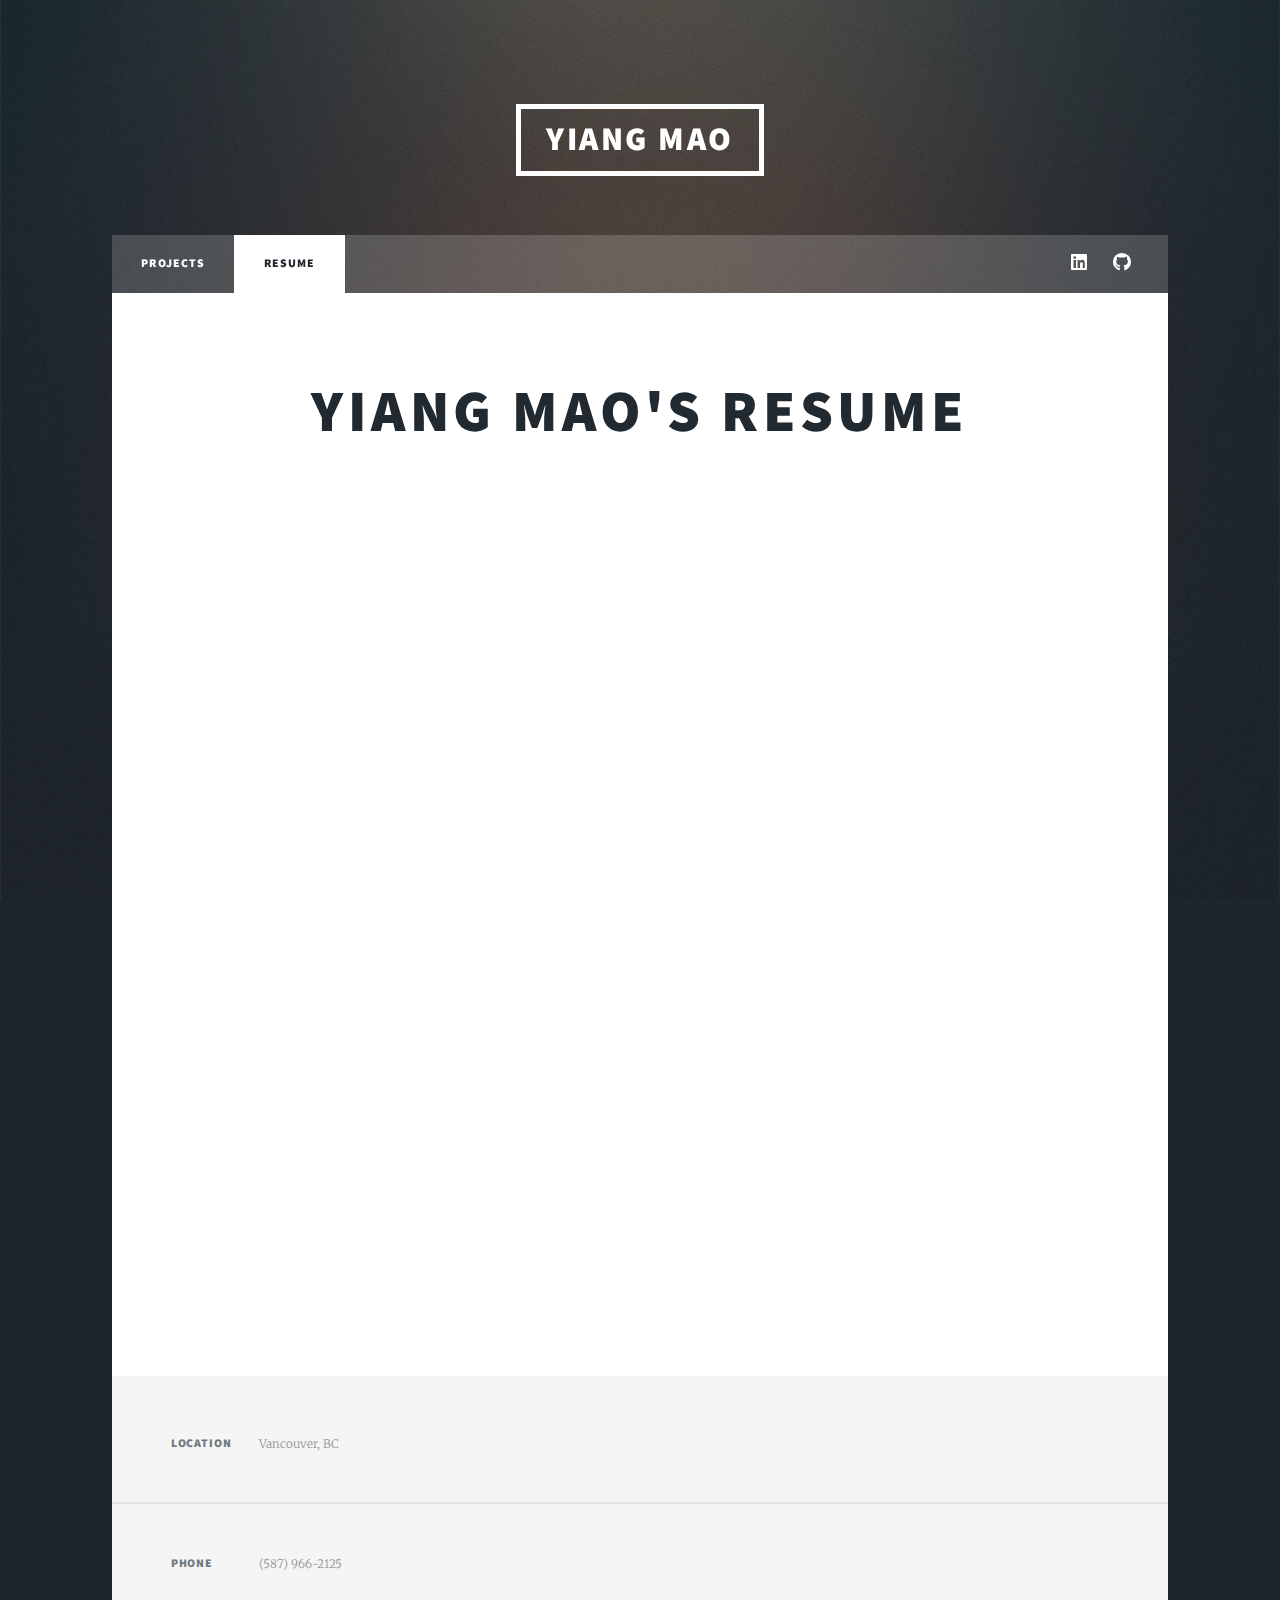
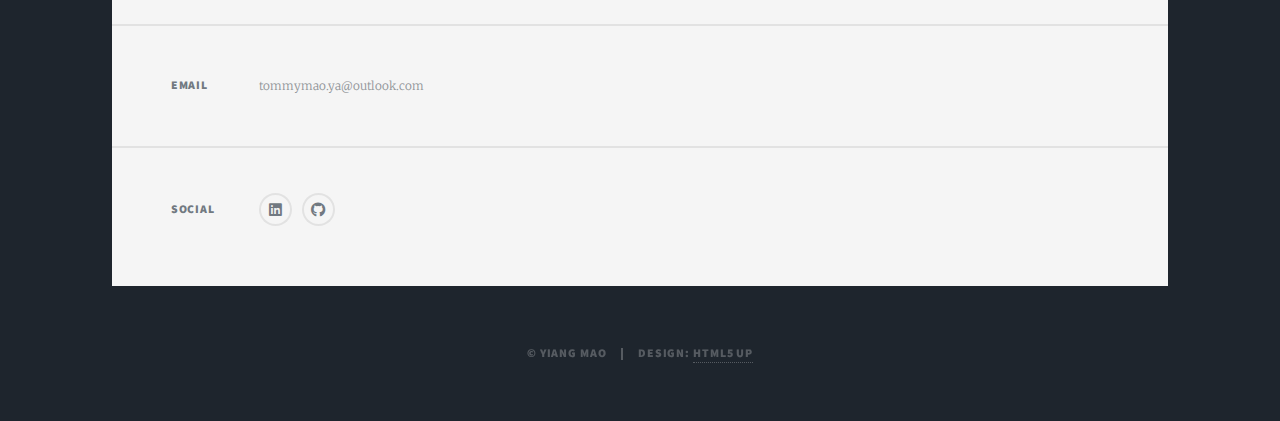
==== commit a4b1f918: "Update email" ====
--- a/resume.html
+++ b/resume.html
@@ -62,7 +62,7 @@
 							</section>
 							<section>
 								<h3>Email</h3>
-								<p>tommy-mao@hotmail.com</p>
+								<p>tommymao.ya@outlook.com</p>
 							</section>
 							<section>
 								<h3>Social</h3>
